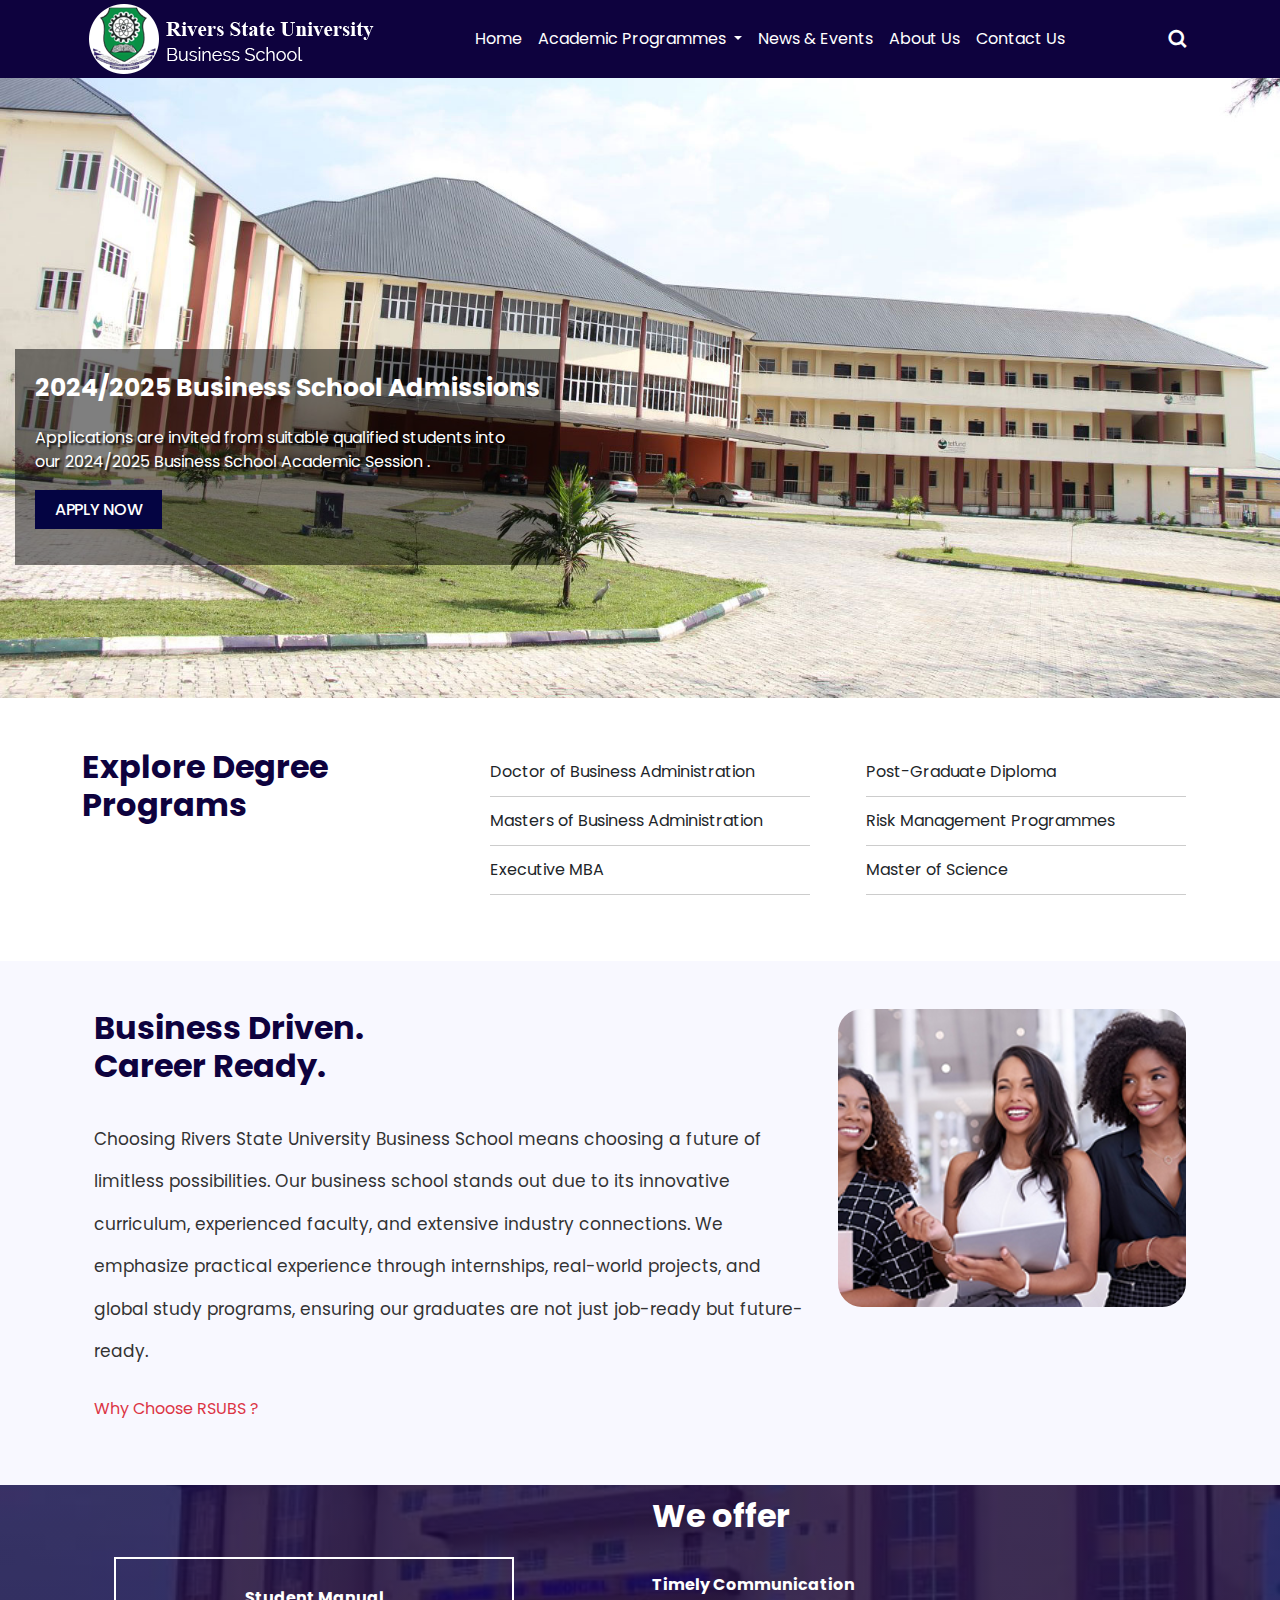
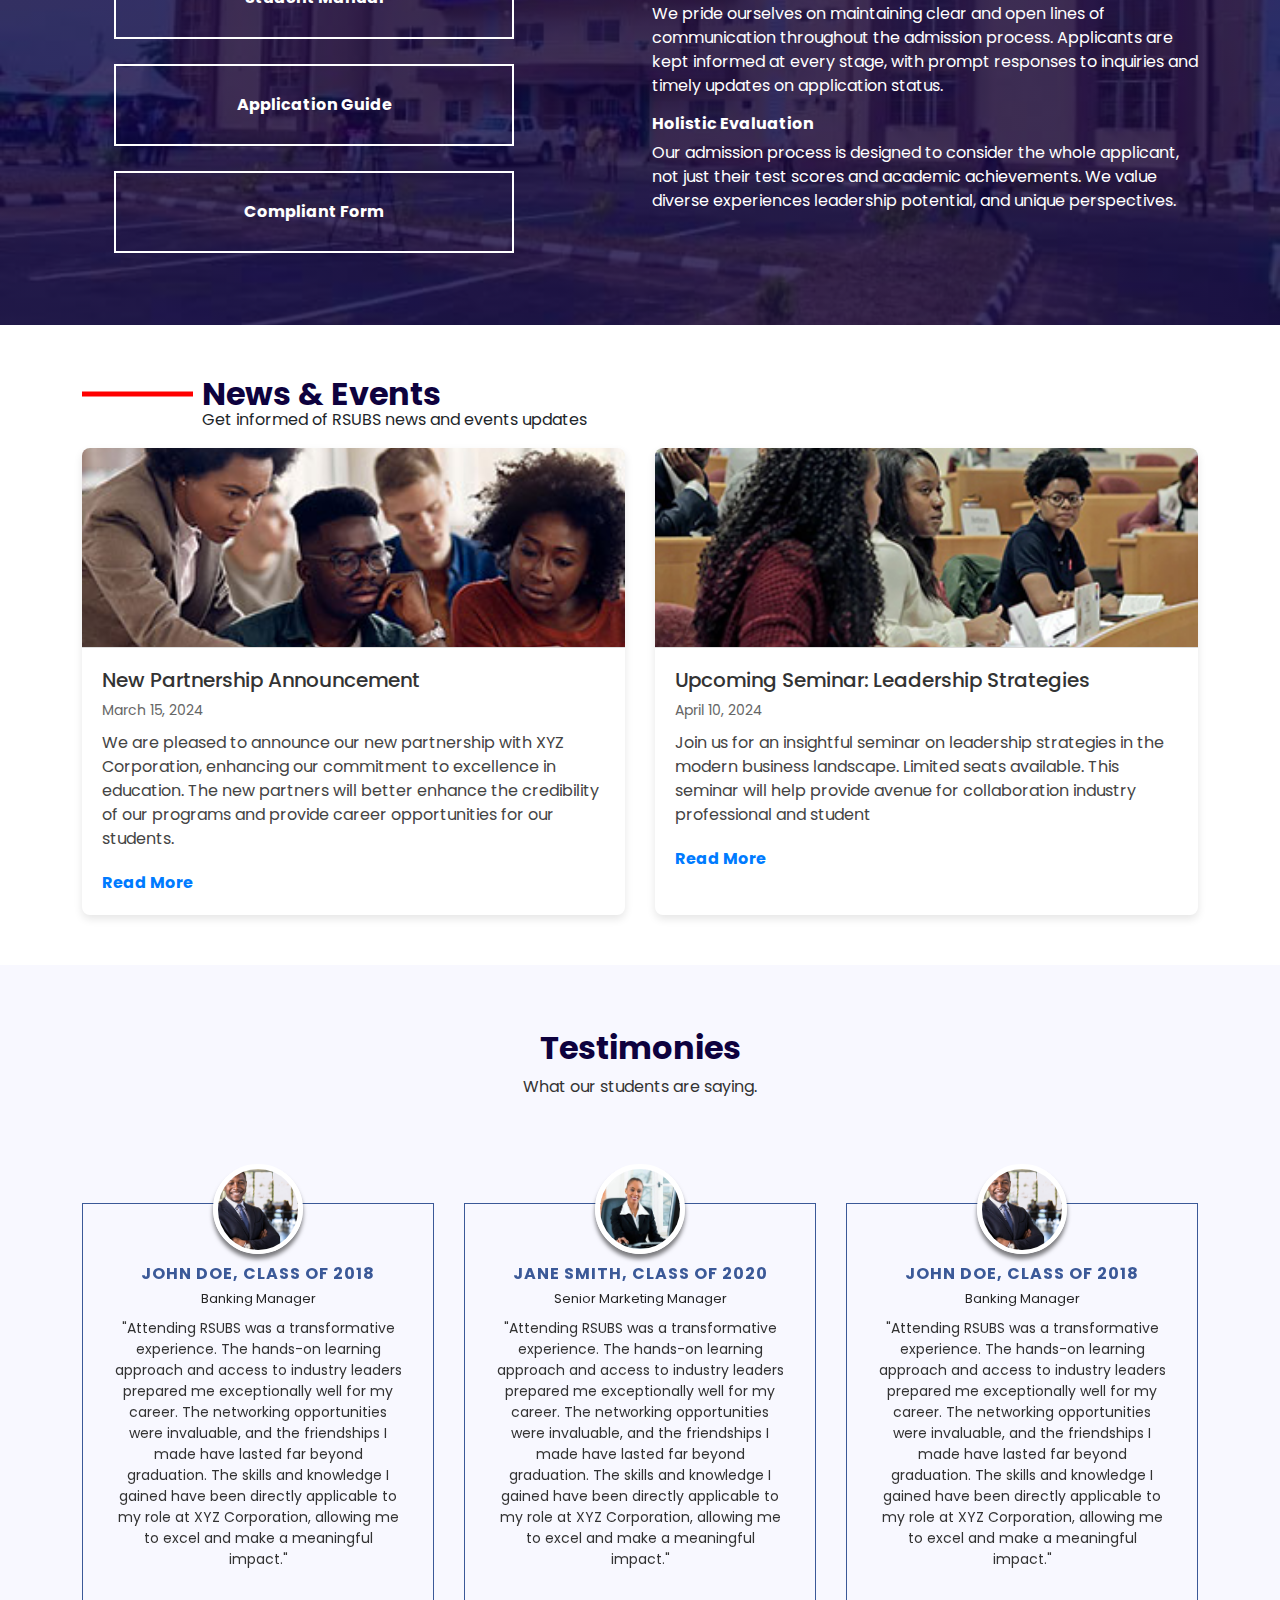
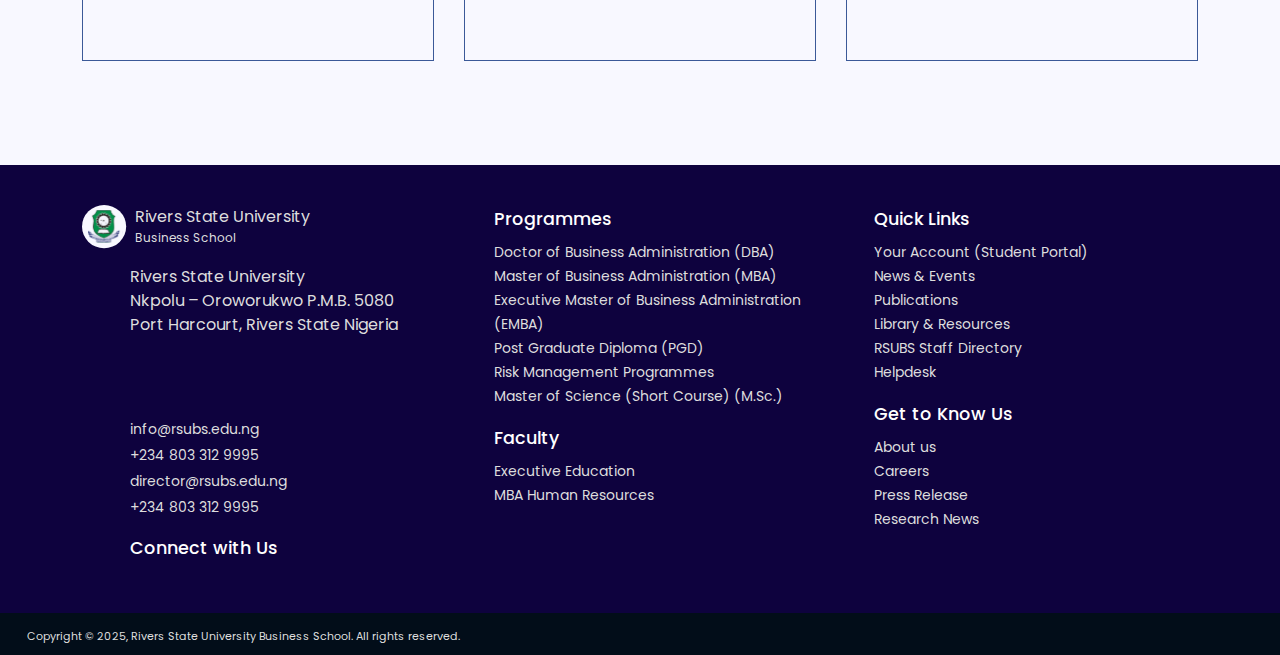
==== index.html @ 78884088 "doc:update_fonts_home" ====
<!DOCTYPE html>
<html lang="en">
  <head>
    <meta charset="UTF-8" />
    <meta name="viewport" content="width=device-width, initial-scale=1.0" />
    <link href="favicon.ico" rel="shortcut icon" type="image/x-icon" />
    <title>Business Schoool - Rivers State University</title>
    <!-- Boxicons CDN Link -->
    <link
      href="https://unpkg.com/boxicons@2.0.7/css/boxicons.min.css"
      rel="stylesheet"
    />
    <!-- font awesome -->
    <link
      rel="stylesheet"
      href="https://cdnjs.cloudflare.com/ajax/libs/font-awesome/6.1.0/css/all.min.css"
      integrity="sha512-10/jx2EXwxxWqCLX/hHth/vu2KY3jCF70dCQB8TSgNjbCVAC/8vai53GfMDrO2Emgwccf2pJqxct9ehpzG+MTw=="
      crossorigin="anonymous"
      referrerpolicy="no-referrer"
    />
    <!-- CSS Style -->
    <link rel="stylesheet" href="css/styles.css" />
    <link rel="stylesheet" href="css/newIndexStyle.css" />
    <!-- Bootstrap -->
    <link rel="stylesheet" href="bootstrap-5.3.3-dist/css/bootstrap.min.css" />
    <link
      rel="stylesheet"
      href="https://cdnjs.cloudflare.com/ajax/libs/OwlCarousel2/2.3.4/assets/owl.carousel.min.css"
    />
    <link
      rel="stylesheet"
      href="https://cdnjs.cloudflare.com/ajax/libs/OwlCarousel2/2.3.4/assets/owl.theme.default.min.css"
    />
    <link rel="stylesheet" href="style.css" />
  </head>

  <body>
    <div class="wrapper">
      <!-- header -->
      <header class="pb-3 py-lg-1 fixed-top">
        <nav class="navbar navbar-expand-lg container bg-transparent">
          <div class="container-fluid">
            <div class="logo">
              <a href="#">
                <img src="images/logo.png" alt="Business School - RSU" />
              </a>
            </div>
            <button
              class="navbar-toggler"
              type="button"
              data-bs-toggle="offcanvas"
              data-bs-target="#offcanvasNavbar"
              aria-controls="offcanvasNavbar"
              aria-expanded="false"
              aria-label="Toggle navigation"
            >
              <span class="navbar-toggler-icon"></span>
            </button>
            <div class="offcanvas offcanvas-start" id="offcanvasNavbar">
              <div class="offcanvas-header">
                <h5
                  class="offcanvas-title text-white"
                  id="offcanvasNavbarLabel"
                >
                  RSUBS
                </h5>
                <button
                  type="button"
                  class="btn-close"
                  data-bs-dismiss="offcanvas"
                  aria-label="Close"
                ></button>
              </div>
              <div class="offcanvas-body">
                <ul class="navbar-nav ms-auto me-auto">
                  <li class="nav-item">
                    <a
                      class="nav-link active"
                      aria-current="page"
                      href="index.html"
                      >Home</a
                    >
                  </li>
                  <li class="nav-item dropdown">
                    <a
                      class="nav-link dropdown-toggle"
                      href="#"
                      role="button"
                      data-bs-toggle="dropdown"
                      aria-expanded="false"
                    >
                      Academic Programmes
                    </a>
                    <ul class="dropdown-menu border-0">
                      <li>
                        <a class="dropdown-item" href="#"
                          >Doctor of Business Administration</a
                        >
                      </li>
                      <li>
                        <a class="dropdown-item" href="#"
                          >Master of Business Administration</a
                        >
                      </li>
                      <li>
                        <a class="dropdown-item text-wrap" href="#"
                          >Executive Master of Business Administration</a
                        >
                      </li>

                      <li>
                        <a class="dropdown-item" href="#"
                          >Post Graduate Diploma</a
                        >
                      </li>
                      <li>
                        <a class="dropdown-item" href="#"
                          >Risk Management Programmes</a
                        >
                      </li>
                      <li class="dropdown">
                        <a
                          class="dropdown-item dropdown-toggle"
                          href="#"
                          role="button"
                          data-bs-display="static"
                          data-bs-toggle="dropdown"
                          aria-expanded="false"
                          >Master of Science (Short Courses)</a
                        >
                        <ul class="dropdown-menu sub-menu border-0">
                          <li>
                            <a class="dropdown-item" href="#"
                              >Laboratory Management</a
                            >
                          </li>
                          <li>
                            <a class="dropdown-item" href="#"
                              >Educational Management</a
                            >
                          </li>
                          <li>
                            <a class="dropdown-item" href="#"
                              >Small Business Management</a
                            >
                          </li>
                        </ul>
                      </li>
                    </ul>
                  </li>
                  <li class="nav-item">
                    <a class="nav-link" href="#">News & Events</a>
                  </li>
                  <li class="nav-item">
                    <a class="nav-link" href="#">About Us</a>
                  </li>
                  <li class="nav-item">
                    <a class="nav-link" href="#">Contact Us</a>
                  </li>
                </ul>
                <div class="search-box">
                  <i class="bx bx-search"></i>
                  <div class="input-box">
                    <input type="text" placeholder="Search..." />
                  </div>
                </div>
              </div>
            </div>
          </div>
        </nav>
      </header>
      <!-- nav end -->

      <!-- banner -->
      <div class="banner">
        <img
          class="d-none d-sm-block"
          src="images/banner2-bg.jpg"
          alt="Business School - Rivers State University"
        />
        <div class="overlay">
          <span class="heading">2024/2025 Business School Admissions</span>
          <p class="info">
            Applications are invited from suitable qualified students into
            <br class="d-none d-md-block" />
            our 2024/2025 Business School Academic Session .
          </p>
          <p>
            <a href="#" class="cta-btn">APPLY NOW</a>
          </p>
        </div>
      </div>
      <!-- banner end -->
      <main>
        <!-- Explore Degree Section-->
        <section class="explore-degree">
          <div class="container">
            <div class="row d-flex">
              <div class="col-12 col-md-4 col-sm-12 text-center text-md-start">
                <h2 class="explore-text mb-4 mb-md-0">
                  Explore Degree Programs
                </h2>
              </div>
              <div class="col-12 col-md-4 col-sm-6">
                <ul>
                  <li>Doctor of Business Administration</li>
                  <li>Masters of Business Administration</li>
                  <li>Executive MBA</li>
                </ul>
              </div>
              <div class="col-12 col-md-4 col-sm-6">
                <ul>
                  <li>Post-Graduate Diploma</li>
                  <li>Risk Management Programmes</li>
                  <li>Master of Science</li>
                </ul>
              </div>
            </div>
          </div>
        </section>
        <!-- Explore Degree Section end -->

        <!-- Business driven start -->
        <section class="business-driven py-5">
          <div class="container">
            <div class="row d-flex">
              <div class="col-12 col-lg-8">
                <h2 class="business-driven--title text-center text-md-start">
                  Business Driven. <br />
                  Career Ready.
                </h2>
                <p
                  class="business-driven--text pt-4 pb-2 text-center text-md-start"
                >
                  Choosing Rivers State University Business School means
                  choosing a future of limitless possibilities. Our business
                  school stands out due to its innovative curriculum,
                  experienced faculty, and extensive industry connections. We
                  emphasize practical experience through internships, real-world
                  projects, and global study programs, ensuring our graduates
                  are not just job-ready but future-ready.
                </p>
                <p class="text-danger text-center text-md-start">
                  <a
                    href=""
                    class="text-danger business-driven--question text-decoration-none"
                    >Why Choose RSUBS ?</a
                  >
                </p>
              </div>
              <div
                class="col-12 col-md-12 col-lg-4 text-center d-lg-block d-block d-sm-none"
              >
                <img src="images/pgd 1.svg" alt="business-driven-women" />
              </div>
            </div>
          </div>
        </section>

        <section class="offer">
          <div class="container py-3 py-md-0">
            <div class="row">
              <div class="col-12 col-md-6 my-md-5 order-2 order-md-1">
                <ul class="my-4">
                  <li><a href="#">Student Manual</a></li>
                  <li><a href="#">Application Guide</a></li>
                  <li><a href="#">Compliant Form</a></li>
                </ul>
              </div>
              <div class="col-12 col-md-6 my-5 order-1 order-md-2">
                <h3 class="text-center text-md-start pt-3 pt-md-1">We offer</h3>

                <div class="mb-5 mb-sm-0">
                  <h6 class="fw-bold">Timely Communication</h6>
                  <p>
                    We pride ourselves on maintaining clear and open lines of
                    communication throughout the admission process. Applicants
                    are kept informed at every stage, with prompt responses to
                    inquiries and timely updates on application status.
                  </p>
                </div>
                <div class="pt-4 pt-md-0">
                  <h6 class="fw-bold">Holistic Evaluation</h6>
                  <p>
                    Our admission process is designed to consider the whole
                    applicant, not just their test scores and academic
                    achievements. We value diverse experiences leadership
                    potential, and unique perspectives.
                  </p>
                </div>
              </div>
            </div>
          </div>
        </section>

        <section class="news-events">
          <div class="container">
            <h2 class="section-title">News & Events</h2>
            <p class="section-subtitle">
              Get informed of RSUBS news and events updates
            </p>
            <div class="news">
              <div class="news-item">
                <img src="images/dca.jpg" alt="News 1" />
                <div class="news-info">
                  <h3 class="news-title">New Partnership Announcement</h3>
                  <p class="news-date">March 15, 2024</p>
                  <p class="news-description">
                    We are pleased to announce our new partnership with XYZ
                    Corporation, enhancing our commitment to excellence in
                    education. The new partners will better enhance the
                    credibility of our programs and provide career opportunities
                    for our students.
                  </p>
                  <a href="#" class="read-more">Read More</a>
                </div>
              </div>
              <div class="news-item">
                <img src="images/mba.jpg" alt="News 2" />
                <div class="news-info">
                  <h3 class="news-title">
                    Upcoming Seminar: Leadership Strategies
                  </h3>
                  <p class="news-date">April 10, 2024</p>
                  <p class="news-description">
                    Join us for an insightful seminar on leadership strategies
                    in the modern business landscape. Limited seats available.
                    This seminar will help provide avenue for collaboration
                    industry professional and student
                  </p>
                  <a href="#" class="read-more">Read More</a>
                </div>
              </div>
              <!-- Add more news items as needed -->
            </div>
          </div>
        </section>

        <!-- testimonies starts -->

        <section id="testimonial_area">
          <h2 class="text-center fw-bold testimonial_area-title">Testimonies</h2>
          <p class="text-center mb-5 pb-3" style="color: #333;">What our students are saying.</p>
          <div class="container">
            <div class="row">
              <div class="col-md-12">
                <div class="testimonial_slider_area text-center owl-carousel">
                  <div class="box-area">
                    <div class="img-area">
                      <img src="images/alumni 1 1.png" alt="student" />
                    </div>
                    <h5>John Doe, Class of 2018</h5>
                    <span>Banking Manager</span>
                    <p class="content">
                        "Attending RSUBS was a transformative experience. The hands-on learning approach and access to industry leaders prepared me exceptionally well for my career. The networking opportunities were invaluable, and the friendships I made have lasted far beyond graduation. The skills and knowledge I gained have been directly applicable to my role at XYZ Corporation, allowing me to excel and make a meaningful impact."     
                    </p>
                    <h6 class="socials">
                      <i class="fa-brands fa-instagram"></i>
                      <i class="fa-brands fa-facebook"></i>
                      <i class="fa-brands fa-linkedin"></i>
                      <i class="fa-brands fa-twitter"></i>
                    </h6>
                  </div>
                  <div class="box-area">
                    <div class="img-area">
                      <img src="images/alumni 2 1.png" alt="student" />
                    </div>
                    <h5>Jane smith, Class of 2020</h5>
                    <span>Senior Marketing Manager</span>
                    <p class="content">
                        "Attending RSUBS was a transformative experience. The hands-on learning approach and access to industry leaders prepared me exceptionally well for my career. The networking opportunities were invaluable, and the friendships I made have lasted far beyond graduation. The skills and knowledge I gained have been directly applicable to my role at XYZ Corporation, allowing me to excel and make a meaningful impact."     
                    </p>
                    <h6 class="socials">
                      <i class="fa-brands fa-instagram"></i>
                      <i class="fa-brands fa-facebook"></i>
                      <i class="fa-brands fa-linkedin"></i>
                      <i class="fa-brands fa-twitter"></i>
                    </h6>
                  </div>
                  <div class="box-area">
                    <div class="img-area">
                      <img src="images/alumni 1 1.png" alt="student" />
                    </div>
                    <h5>John Doe, Class of 2018</h5>
                    <span>Banking Manager</span>
                    <p class="content">
                        "Attending RSUBS was a transformative experience. The hands-on learning approach and access to industry leaders prepared me exceptionally well for my career. The networking opportunities were invaluable, and the friendships I made have lasted far beyond graduation. The skills and knowledge I gained have been directly applicable to my role at XYZ Corporation, allowing me to excel and make a meaningful impact."     
                    </p>
                    <h6 class="socials">
                      <i class="fa-brands fa-instagram"></i>
                      <i class="fa-brands fa-facebook"></i>
                      <i class="fa-brands fa-linkedin"></i>
                      <i class="fa-brands fa-twitter"></i>
                    </h6>
                  </div>
                  <div class="box-area">
                    <div class="img-area">
                      <img src="images/alumni 2 1.png" alt="student" />
                    </div>
                    <h5>Jane smith, Class of 2020</h5>
                    <span>Senior Marketing Manager</span>
                    <p class="content">
                        "Attending RSUBS was a transformative experience. The hands-on learning approach and access to industry leaders prepared me exceptionally well for my career. The networking opportunities were invaluable, and the friendships I made have lasted far beyond graduation. The skills and knowledge I gained have been directly applicable to my role at XYZ Corporation, allowing me to excel and make a meaningful impact."     
                    </p>
                    <h6 class="socials">
                      <i class="fa-brands fa-instagram"></i>
                      <i class="fa-brands fa-facebook"></i>
                      <i class="fa-brands fa-linkedin"></i>
                      <i class="fa-brands fa-twitter"></i>
                    </h6>
                  </div>
                  <div class="box-area">
                    <div class="img-area">
                      <img src="images/alumni 1 1.png" alt="student" />
                    </div>
                    <h5>John Doe, Class of 2018</h5>
                    <span>Banking Manager</span>
                    <p class="content">
                        "Attending RSUBS was a transformative experience. The hands-on learning approach and access to industry leaders prepared me exceptionally well for my career. The networking opportunities were invaluable, and the friendships I made have lasted far beyond graduation. The skills and knowledge I gained have been directly applicable to my role at XYZ Corporation, allowing me to excel and make a meaningful impact."     
                    </p>
                    <h6 class="socials">
                      <i class="fa-brands fa-instagram"></i>
                      <i class="fa-brands fa-facebook"></i>
                      <i class="fa-brands fa-linkedin"></i>
                      <i class="fa-brands fa-twitter"></i>
                    </h6>
                  </div>
                  <div class="box-area">
                    <div class="img-area">
                      <img src="images/alumni 2 1.png" alt="student" />
                    </div>
                    <h5>Jane smith, Class of 2020</h5>
                    <span>Senior Marketing Manager</span>
                    <p class="content">
                        "Attending RSUBS was a transformative experience. The hands-on learning approach and access to industry leaders prepared me exceptionally well for my career. The networking opportunities were invaluable, and the friendships I made have lasted far beyond graduation. The skills and knowledge I gained have been directly applicable to my role at XYZ Corporation, allowing me to excel and make a meaningful impact."     
                    </p>
                    <h6 class="socials">
                      <i class="fa-brands fa-instagram"></i>
                      <i class="fa-brands fa-facebook"></i>
                      <i class="fa-brands fa-linkedin"></i>
                      <i class="fa-brands fa-twitter"></i>
                    </h6>
                  </div>
                </div>
              </div>
            </div>
          </div>
        </section>

        <!-- testimonies ends -->
      </main>

      <!-- footer-->
      <div class="footer">
        <section class="container pt-4">
          <div class="footer-items">
            <div class="row">
              <div class="col-md-4 col-sm-6">
                <div>
                  <div class="d-flex">
                    <img
                      class="flex-column mt-3"
                      src="images/Group 1.svg"
                      alt="RSU Business School"
                      width="45px"
                      height="44px"
                    />
                    <div class="d-flex flex-column ps-2 pt-3">
                      <span>Rivers State University </span>
                      <span class="" style="font-size: 12px"
                        >Business School</span
                      >
                    </div>
                  </div>
                  <p class="ms-md-4 ps-4 pt-3">
                    Rivers State University <br />
                    Nkpolu – Oroworukwo P.M.B. 5080 <br />
                    Port Harcourt, Rivers State Nigeria
                  </p>
                  <p>&nbsp;</p>
                  <ul class="ms-md-3">
                    <li class="info">&nbsp;</li>
                    <li class="info">info@rsubs.edu.ng</li>
                    <li class="info">+234 803 312 9995</li>
                    <li class="info">director@rsubs.edu.ng</li>
                    <li class="info">+234 803 312 9995</li>
                  </ul>
                  <ul class="ms-md-3">
                    <h3>Connect with Us</h3>
                    <li>
                      <a href="#" class="me-2"
                        ><i
                          class="fa-brands fa-facebook"
                          style="color: #0d76d2"
                        ></i
                      ></a>
                      <a href="#" class="me-2"
                        ><i
                          class="fa-brands fa-instagram"
                          style="color: #0d76d2"
                        ></i
                      ></a>
                      <a href="#" class="me-2"
                        ><i
                          class="fa-brands fa-twitter"
                          style="color: #0d76d2"
                        ></i
                      ></a>
                      <a href="#"
                        ><i
                          class="fa-brands fa-linkedin"
                          style="color: #0d76d2"
                        ></i
                      ></a>
                    </li>
                  </ul>
                </div>
              </div>
              <div class="col-md-4 col-sm-6">
                <ul>
                  <h3>Programmes</h3>
                  <li>
                    <a href="#">Doctor of Business Administration (DBA)</a>
                  </li>
                  <li>
                    <a href="#">Master of Business Administration (MBA)</a>
                  </li>
                  <li>
                    <a href="#"
                      >Executive Master of Business Administration (EMBA)</a
                    >
                  </li>
                  <li><a href="#">Post Graduate Diploma (PGD)</a></li>
                  <li><a href="#">Risk Management Programmes</a></li>
                  <li>
                    <a href="#">Master of Science (Short Course) (M.Sc.)</a>
                  </li>
                </ul>

                <ul>
                  <h3>Faculty</h3>
                  <li><a href="#">Executive Education</a></li>
                  <li><a href="#">MBA Human Resources</a></li>
                </ul>
              </div>
              <div class="col-md-4 col-sm-6">
                <ul>
                  <h3>Quick Links</h3>
                  <li><a href="#">Your Account (Student Portal)</a></li>
                  <li><a href="#">News & Events</a></li>
                  <li><a href="#">Publications</a></li>
                  <li><a href="#">Library & Resources</a></li>
                  <li><a href="#">RSUBS Staff Directory</a></li>
                  <li><a href="#">Helpdesk</a></li>
                </ul>
                <ul>
                  <h3>Get to Know Us</h3>
                  <li><a href="#">About us</a></li>
                  <li><a href="#">Careers</a></li>
                  <li><a href="#">Press Release</a></li>
                  <li><a href="#">Research News</a></li>
                </ul>
              </div>
            </div>
          </div>
        </section>
        <section class="copyright-items">
          <div class="copyright row">
            <div class="label col-12 text-center text-sm-start">
              Copyright &copy; 2025, Rivers State University Business School.
              All rights reserved.
            </div>
          </div>
        </section>
      </div>
    </div>

    <script src="bootstrap-5.3.3-dist/js/jquery-3.7.1.min.js"></script>
    <script src="https://cdnjs.cloudflare.com/ajax/libs/OwlCarousel2/2.3.4/owl.carousel.min.js"></script>
    <script src="bootstrap-5.3.3-dist/js/bootstrap.bundle.min.js"></script>
    <script>
      document.querySelectorAll(".dropdown-menu a").forEach(function (e) {
        let nextEl = e.nextElementSibling;
        if (nextEl && nextEl.classList.contains("sub-menu")) {
          e.addEventListener("click", function (e) {
            e.preventDefault();
            e.stopPropagation();
          });
        }
      });

      $(".testimonial_slider_area").owlCarousel({
        autoplay: true,
        slideSpeed: 1000,
        items: 3,
        loop: true,
        nav: true,
        navText: [
          '<i class="fa fa-arrow-left"></i>',
          '<i class="fa fa-arrow-right"></i>',
        ],
        margin: 30,
        dots: false,
        responsive: {
          320: {
            items: 1,
          },
          600: {
            items: 1,
          },
          767: {
            items: 2,
          },
          1000: {
            items: 3,
          },
        },
      });
    </script>
    <script src="js/scripts.js"></script>
  </body>
</html>
---- css/styles.css ----
/* Googlefont Poppins CDN Link */
@import url("https://fonts.googleapis.com/css2?family=Poppins:wght@200;300;400;500;600;700&display=swap");
* {
  margin: 0;
  padding: 0;
  box-sizing: border-box;
  font-family: "Poppins", sans-serif;
}
body {
  min-height: 100vh;
}
nav {
  position: fixed;
  top: 0;
  left: 0;
  width: 100%;
  height: 100%;
  height: 70px;
  background: #3b5998;
  box-shadow: 0 1px 2px rgba(0, 0, 0, 0.2);
  z-index: 99;
}
nav .navbar {
  height: 100%;
  max-width: 1250px;
  width: 100%;
  display: flex;
  align-items: center;
  justify-content: space-between;
  margin: auto;
  /* background: red; */
  padding: 0 50px;
}
.navbar .logo a {
  color: #fff;
  text-decoration: none;
}
nav .navbar .nav-links {
  line-height: 70px;
  height: 100%;
}
nav .navbar .links {
  display: flex;
}
nav .navbar .links li {
  position: relative;
  display: flex;
  align-items: center;
  justify-content: space-between;
  list-style: none;
  padding: 0 14px;
}
nav .navbar .links li a {
  height: 100%;
  text-decoration: none;
  white-space: nowrap;
  color: #fff;
  font-size: 15px;
  font-weight: 500;
}
.links li:hover .htmlcss-arrow,
.links li:hover .js-arrow {
  transform: rotate(180deg);
}

nav .navbar .links li .arrow {
  /* background: red; */
  height: 100%;
  width: 22px;
  line-height: 70px;
  text-align: center;
  display: inline-block;
  color: #fff;
  transition: all 0.3s ease;
}
nav .navbar .links li .sub-menu {
  position: absolute;
  top: 70px;
  left: 0;
  line-height: 40px;
  background: #3b5998;
  box-shadow: 0 1px 2px rgba(0, 0, 0, 0.2);
  border-radius: 0 0 4px 4px;
  display: none;
  z-index: 2;
}
nav .navbar .links li:hover .htmlCss-sub-menu,
nav .navbar .links li:hover .js-sub-menu {
  display: block;
}
.navbar .links li .sub-menu li {
  padding: 0 22px;
  border-bottom: 1px solid rgba(255, 255, 255, 0.1);
}
.navbar .links li .sub-menu a {
  color: #fff;
  font-size: 15px;
  font-weight: 500;
}
.navbar .links li .sub-menu .more-arrow {
  line-height: 40px;
}
.navbar .links li .htmlCss-more-sub-menu {
  /* line-height: 40px; */
}
.navbar .links li .sub-menu .more-sub-menu {
  position: absolute;
  top: 0;
  left: 100%;
  border-radius: 0 4px 4px 4px;
  z-index: 1;
  display: none;
}
.links li .sub-menu .more:hover .more-sub-menu {
  display: block;
}
.navbar .search-box {
  position: relative;
  height: 40px;
  width: 40px;
}
.navbar .search-box i {
  position: absolute;
  height: 100%;
  width: 100%;
  line-height: 40px;
  text-align: center;
  font-size: 22px;
  color: #fff;
  font-weight: 600;
  cursor: pointer;
  transition: all 0.3s ease;
}
.navbar .search-box .input-box {
  position: absolute;
  right: calc(100% - 300px);
  top: 80px;
  height: 60px;
  width: 300px;
  background: #3b5998;
  border-radius: 6px;
  opacity: 0;
  pointer-events: none;
  transition: all 0.4s ease;
}
/* responsive search input-box 14/07/24 */
@media screen and (min-width: 768px){
  .navbar .search-box .input-box {
    right: calc(100% - 40px);
  }
}
.navbar.showInput .search-box .input-box {
  top: 65px;
  opacity: 1;
  pointer-events: auto;
  background: #3b5998;
}
.search-box .input-box::before {
  content: "";
  position: absolute;
  height: 20px;
  width: 20px;
  background: #3b5998;
  right: 10px;
  top: -6px;
  transform: rotate(45deg);
}
.search-box .input-box input {
  position: absolute;
  top: 50%;
  left: 50%;
  border-radius: 4px;
  transform: translate(-50%, -50%);
  height: 35px;
  width: 280px;
  outline: none;
  padding: 0 15px;
  font-size: 16px;
  border: none;
}
.navbar .nav-links .sidebar-logo {
  display: none;
}
.navbar .bx-menu {
  display: none;
}

/* start of banner */
.banner {
  position: relative;
}
.banner img {
  width: 100%;
  display: block;
}
.banner .overlay {
  position: absolute;
  top: 80px; /* Height of the navbar */
  left: 0;
  width: 100%;
  padding: 20px;
  color: #fff;
  background-color: rgba(0, 0, 0, 0.5);
  box-sizing: border-box;
}
@media screen and (max-width: 576px) {
  .overlay {
    background: linear-gradient(rgba(0, 0, 0, 0.5), rgba(0, 0, 0, 0.8)), url(/images/banner2-bg.jpg);
    background-position: center;
    background-repeat: no-repeat;
    background-size: cover;
  }

  .banner .overlay {
    position: relative;
    background-color: rgba(0, 0, 0, 1);
    margin-block-end: 50px;
    text-align: center;
  }

  .banner .overlay .cta-btn {
    border-radius: 10px;
    box-shadow: 0 0 6px white;
  }
  .banner .overlay .cta-btn:hover {
    box-shadow: 0 0 0 1px white;
  }
}

.banner .overlay .heading {
  display: inline-block;
  font-size: 25px;
  font-weight: 700;
  margin-bottom: 20px;
}
.banner .overlay .info {
  _color: #abb8c3;
  text-shadow: 2px 2px 2px black;
}
.banner .overlay .cta-btn {
  display: inline-block;
  color: #fff;
  font-size: 1rem; /* Adjust font size to allow shrinking */
  font-weight: 500;
  line-height: 1.19;
  letter-spacing: -0.3px;
  text-decoration: none;
  background: #040442;
  padding: 10px 20px; /* Add padding to the button */
  transition: background-color 1.5s ease;
}
.banner .overlay .cta-btn:hover {
  background: #059242;
}
@keyframes rise {
  from {
    transform: translateX(-100%);
  }
  to {
    transform: translateX(0%);
  }
}
@keyframes linear_fade {
  from {
    opacity: 0;
  }
  to {
    opacity: 1;
  }
}
.banner .overlay {
  animation-name: rise, linear_fade;
  animation-duration: 1000ms, 400ms;
  animation-timing-function: ease, linear;
  animation-delay: 100ms, 0s;
  animation-iteration-count: 1, 1;
  animation-direction: normal, normal;
  animation-fill-mode: both, both;
  animation-play-state: running;
}

@media (min-width: 920px) {
  .banner .overlay {
    position: absolute;
    top: 50%;
    left: 15px;
    padding: 20px;
    color: #fff;
    background-color: rgba(0, 0, 0, 0.5);
    box-sizing: border-box;
    width: auto;
    max-width: 80%; /* Set maximum width for desktop view */
    padding: 20px;
    background-color: rgba(0, 0, 0, 0.5);
  }

  .banner .overlay .info {
    margin-bottom: 1rem; /* Add margin to create space between paragraphs */
  }
}

/* About in HomePage */
.about-us {
  max-width: 1000px;
  background-color: #f8f8f8;
  padding: 1.5rem 1.2rem;
  margin: 0 auto;
}
.about-us h2 {
  color: #3b5998;
  border-bottom: 1px solid #eaeaea;
  padding-bottom: 1rem;
}
.about-us .about-info {
  padding-top: 1rem;
}
.about-us .about-info p {
  margin-bottom: 1rem;
}

/* programmes */
#programmes {
  text-align: center; /* Center the section content */
  margin: 50px auto; /* Add margin for better spacing */
}

#programmes h2 {
  color: #3b5998;
  font-size: 2rem;
  margin-bottom: 1rem;
}

.programme-container {
  display: flex;
  flex-wrap: wrap; /* Allow items to wrap on smaller screens */
  justify-content: center; /* Center the programmes horizontally */
  width: 1250px; /* Increase container width */
  margin: 0 auto; /* Center the container horizontally */
}

.programme {
  margin: 10px; /* Add margin between programmes */
  position: relative; /* Needed for the overlay effect */
}

.programme a {
  display: block; /* Make the entire programme area clickable */
}

.programme img {
  width: 320px; /* Increase image width */
  height: 220px; /* Increase image height */
  object-fit: cover; /* Ensure images fill the container */
}

.programme-info {
  position: absolute; /* Position info over the image */
  bottom: 0;
  left: 0;
  width: 100%;
  background-color: rgba(0, 0, 0, 0.5); /* Create a dark overlay */
  color: #fff; /* Set initial text color to white */
  padding: 10px;
  text-align: center;
  transition: color 0.3s ease; /* Add hover transition for color */
}

.programme:hover .programme-info h3,
.programme:hover .programme-info p {
  text-decoration: underline dotted #fff; /* Add dotted underline on hover */
}

/* Responsive Styles */
@media only screen and (max-width: 768px) {
  .programme-container {
    width: 100%; /* Set full width on smaller screens */
  }

  .programme {
    flex: 0 0 50%; /* Make programmes 2 columns on mobile */
  }
}

@media only screen and (max-width: 480px) {
  .programme {
    flex: 0 0 100%; /* Make programmes 1 column on very small screens */
  }
}
/* News & Events */
.news-events {
  padding: 50px 0;
  background-color: #fff;
}

.section-title {
  text-align: center;
  margin-bottom: 30px;
  font-size: 32px;
  color: #0E023E;
  position: relative;
  display: inline-block;
  padding-left: 120px;
  font-weight: bold;
}

@media screen and (max-width: 576px) {
  .section-title {
    font-size: 25px;
  }
  .section-subtitle {
    font-size: 14px;
  }
}


.section-title::before {
  content: "";
  position: absolute;
  left: 0;
  top: 50%;
  width: 111px;
  height: 5px;
  background-color: red;
  transform: translateY(-50%);
}

.section-subtitle {
  padding-left: 120px;
  margin-top: -35px;
}


.container {
  max-width: 1000px;
  margin: 0 auto;
}

.news {
  display: grid;
  grid-template-columns: repeat(auto-fit, minmax(300px, 1fr));
  gap: 30px;
}

.news-item {
  background-color: #fff;
  border-radius: 8px;
  overflow: hidden;
  box-shadow: 0 4px 8px rgba(0, 0, 0, 0.1);
}

.news-item img {
  width: 100%;
  height: 200px;
  object-fit: cover;
  border-bottom: 1px solid #ddd;
}

.news-info {
  padding: 20px;
}

.news-title {
  margin-top: 0;
  font-size: 20px;
  color: #333;
}

.news-date {
  margin-bottom: 10px;
  font-size: 14px;
  color: #666;
}

.news-description {
  margin-bottom: 20px;
  font-size: 16px;
  color: #444;
}

.read-more {
  display: inline-block;
  color: #007bff;
  text-decoration: none;
  font-weight: bold;
  transition: color 0.3s;
}

.read-more:hover {
  color: #0056b3;
}

/* footer */
.footer {
  color: #ddd;
  background-color: #0E023E !important
  /* background-color: #3b5998; light - #337ab7 */
}
.footer-items {
  /* display: flex; */
  /* justify-content: space-evenly; */
  width: 100%;
  margin: 0 auto;
}
.footer-items h3 {
  font-size: 1.1rem;
  font-weight: 500;
  color: #fff;
  margin: 20px 0 10px 0;
}
.footer-items ul {
  list-style: none;
  margin-bottom: 20px;
}
.footer-items li.info {
  font-size: 0.875rem;
  margin-bottom: 5px;
}
.footer-items li a {
  text-decoration: none;
  color: #ddd;
  font-size: 0.875rem;
}
.footer-items li a:hover {
  text-decoration: underline;
}
.footer .copyright-items {
  padding-top: 5px;
  /* border-top: 1px solid #7a96d4; */
  background-color: #020d19;
}
.footer .copyright {
  max-width: 1250px;
  font-size: 11px;
  display: flex;
  margin: 0 auto;
}
.footer .copyright .label {
  line-height: 2.3rem;
  flex: 1;
}
/* start of media queries */
@media (max-width: 920px) {
  nav .navbar {
    max-width: 100%;
    padding: 0 25px;
  }

  nav .navbar .logo a {
    font-size: 27px;
  }
  nav .navbar .links li {
    padding: 0 10px;
    white-space: nowrap;
  }
  nav .navbar .links li a {
    font-size: 15px;
  }
}
@media (max-width: 800px) {
  nav {
    /* position: relative; */
  }
  .navbar .bx-menu {
    display: block;
  }
  nav .navbar .nav-links {
    position: fixed;
    top: 0;
    left: -100%;
    display: block;
    max-width: 270px;
    width: 100%;
    background: #3b5998;
    line-height: 40px;
    padding: 20px;
    box-shadow: 0 5px 10px rgba(0, 0, 0, 0.2);
    transition: all 0.5s ease;
    z-index: 1000;
  }
  .navbar .nav-links .sidebar-logo {
    display: flex;
    align-items: center;
    justify-content: space-between;
  }
  .sidebar-logo .logo-name {
    font-size: 25px;
    color: #fff;
  }
  .sidebar-logo i,
  .navbar .bx-menu {
    font-size: 25px;
    color: #fff;
  }
  nav .navbar .links {
    display: block;
    margin-top: 20px;
  }
  nav .navbar .links li .arrow {
    line-height: 40px;
  }
  nav .navbar .links li {
    display: block;
  }
  nav .navbar .links li .sub-menu {
    position: relative;
    top: 0;
    box-shadow: none;
    display: none;
  }
  nav .navbar .links li .sub-menu li {
    border-bottom: none;
  }
  .navbar .links li .sub-menu .more-sub-menu {
    display: none;
    position: relative;
    left: 0;
  }
  .navbar .links li .sub-menu .more-sub-menu li {
    display: flex;
    align-items: center;
    justify-content: space-between;
  }
  .links li:hover .htmlcss-arrow,
  .links li:hover .js-arrow {
    transform: rotate(0deg);
  }
  .navbar .links li .sub-menu .more-sub-menu {
    display: none;
  }
  .navbar .links li .sub-menu .more span {
    /* background: red; */
    display: flex;
    align-items: center;
    /* justify-content: space-between; */
  }

  .links li .sub-menu .more:hover .more-sub-menu {
    display: none;
  }
  nav .navbar .links li:hover .htmlCss-sub-menu,
  nav .navbar .links li:hover .js-sub-menu {
    display: none;
  }
  .navbar .nav-links.show1 .links .htmlCss-sub-menu,
  .navbar .nav-links.show3 .links .js-sub-menu,
  .navbar .nav-links.show2 .links .more .more-sub-menu {
    display: block;
  }
  .navbar .nav-links.show1 .links .htmlcss-arrow,
  .navbar .nav-links.show3 .links .js-arrow {
    transform: rotate(180deg);
  }
  .navbar .nav-links.show2 .links .more-arrow {
    transform: rotate(90deg);
  }
}
@media (max-width: 370px) {
  nav .navbar .nav-links {
    max-width: 100%;
  }
}
---- css/newIndexStyle.css ----
header, .offcanvas {
    background-color: #0E023E !important;
}
@media screen and (max-width: 576px) {
    header img {
        width: 200px;
        /* height: 44px; */
    }
}

.navbar {
    box-shadow: none;
}

.nav-link {
    color: #fff !important;
    font-weight: bold;
}
.navbar-toggler {
    border: 1px solid rgb(255, 255, 255) !important;
    --bs-navbar-toggler-icon-bg: url("data:image/svg+xml,%3csvg xmlns='http://www.w3.org/2000/svg' viewBox='0 0 30 30'%3e%3cpath stroke='rgba(255, 255, 255, 1)' stroke-linecap='round' stroke-miterlimit='10' stroke-width='2' d='M4 7h22M4 15h22M4 23h22'/%3e%3c/svg%3e");
}
.navbar-toggler:focus {
    box-shadow: 0 0 0 3px rgb(255, 255, 255) !important;
}

.navbar-toggler-icon {
    color: rgb(255, 255, 255) !important;
}

.offcanvas {
    width: 420px !important;
}

.btn-close {
    filter: invert(1); 
}

.explore-degree {
    margin-top: 100px;
}
@media screen and (min-width: 576px){
    .explore-degree {
        margin-block: 50px;
    } 
}

.explore-text, .business-driven--title, .testimonial_area-title {
    font-size: 32px;
    font-weight: bold;
    color: #0E023E;
}
@media screen and (max-width: 576px) {
    .explore-text, .business-driven--title, .testimonial_area-title {
        font-size: 25px;
    }
}

.explore-degree .row {
    margin-right: 0;
}

.explore-degree li {
    list-style-type: none;
    line-height: 3;
    border-bottom: 1px solid rgba(0, 0, 0, 0.2);
}

.business-driven {
    background-color: #F8F8FF;

    .row {
        margin-inline: 0 !important;
    }
    img {
        width: 100%;
    }
}
.business-driven--text {
    color: #333;
    font-size: 17px;
    line-height: 2.5;
    text-align: justify !important;
}

.offer {
    /* position: relative; */
    width: 100%;
    height: auto; /* Adjust the height as needed */
    background: linear-gradient(rgba(14, 2, 62, .78), rgba(14, 2, 62, .78)), url('/images/rsu building 1.svg');
    background-size: cover;
    background-position: center;
    color: white;
}

.offer h3 {
    font-size: 32px;
    font-weight: bold;
    margin-top: -40px;
    margin-bottom: 40px;
}

@media screen and (max-width: 576px) {
    .offer h3 {
        font-size: 25px;
    }
}

.offer li {
    /* display: inline-block; */
    list-style-type: none;
    border: 2px solid white;
    line-height: 3;
    padding: 15px;
    width: 100%;
    text-align: center;
    transition: all 1s;
}

.offer li a:hover {
    color: #0E023E;
    font-weight: bold;
    background-color: #F8F8FF;
}

.offer li a{
    text-decoration: none;
    color: white;
    padding: 25px;
    transition: all 1s;
    font-weight: bold;
}
@media screen and (min-width: 769px) {
    .offer li{
        max-width: 400px;
    }
}
@media screen and (max-width: 768px) {
    .offer li{
        width: 100%;
    }
    .offer ul {
        padding: 0;
    }
}
.offer li:nth-child(2) {
    margin-block: 25px;
}

#testimonial_area {
    background-color: #F8F8FF;
    padding: 5% 0;
}
.box-area {
    padding: 30px;
    position: relative;
    display: block;
    background: transparent;
    color: #000;
    border: 1px solid #3b5998;
    /* box-shadow: rgba(0, 0, 0, 0.35) 0 2px 7px; */
    margin: 40px 0;
    /* text-overflow: ellipsis; */
}

.box-area h5 {
    font-size: 16px;
    font-weight: 700;
    color: #3b5998;
    margin-top: 30px;
    margin-bottom: 5px;
    text-transform: uppercase;
    letter-spacing: 1px;
}

 .box-area span {
    color: #262626;
    display: block;
    font-size: 13px;
    margin: 0 0 10px;
    font-weight: 400;
}

.box-area .content{
    color: #333;
    font-size: 14px;
}

.box-area .img-area{
    width: 90px;
    height: 90px;
    position: absolute;
    top: -40px;
    left: 0;
    bottom: 0;
    margin: 0 auto;
    right: 0;
    z-index: 1;
    border: 5px solid #fff;
    border-radius: 50%;
    box-shadow: 0 5px 4px rgba(0, 0, 0, 0.5);
} 
.box-area .img-area img {
    width: 100%;
    height: auto;
    border-radius: 50%;
}

.socials {
    margin-top: 30px;
}

.socials i {
    margin: 0 10px;
    color: #3b5998;
    font-size: 18px;
}

#testimonial_area .owl-nav {
    position: absolute;
    top: 50%;
    width: 100%;
}
#testimonial_area .owl-prev,
#testimonial_area .owl-next {
    width: 40px;
    height: 40px;
    line-height: 40px;
    color: #3b5998;
    border-radius: 50%;
    text-align: center;
    background: transparent;
    position: absolute;
}

#testimonial_area .owl-prev {
    left: -60px;
    top: -30px;
}
#testimonial_area .owl-next {
    right: -60px;
    top: -30px;
}

@media only screen and (max-width: 991px) {
    .owl-nav {
        display: none;
    }
}

@media only screen and (max-width: 767px) {
    .owl-nav {
        display: none;
    }
    .box-area {
        text-align: center;
    }
}
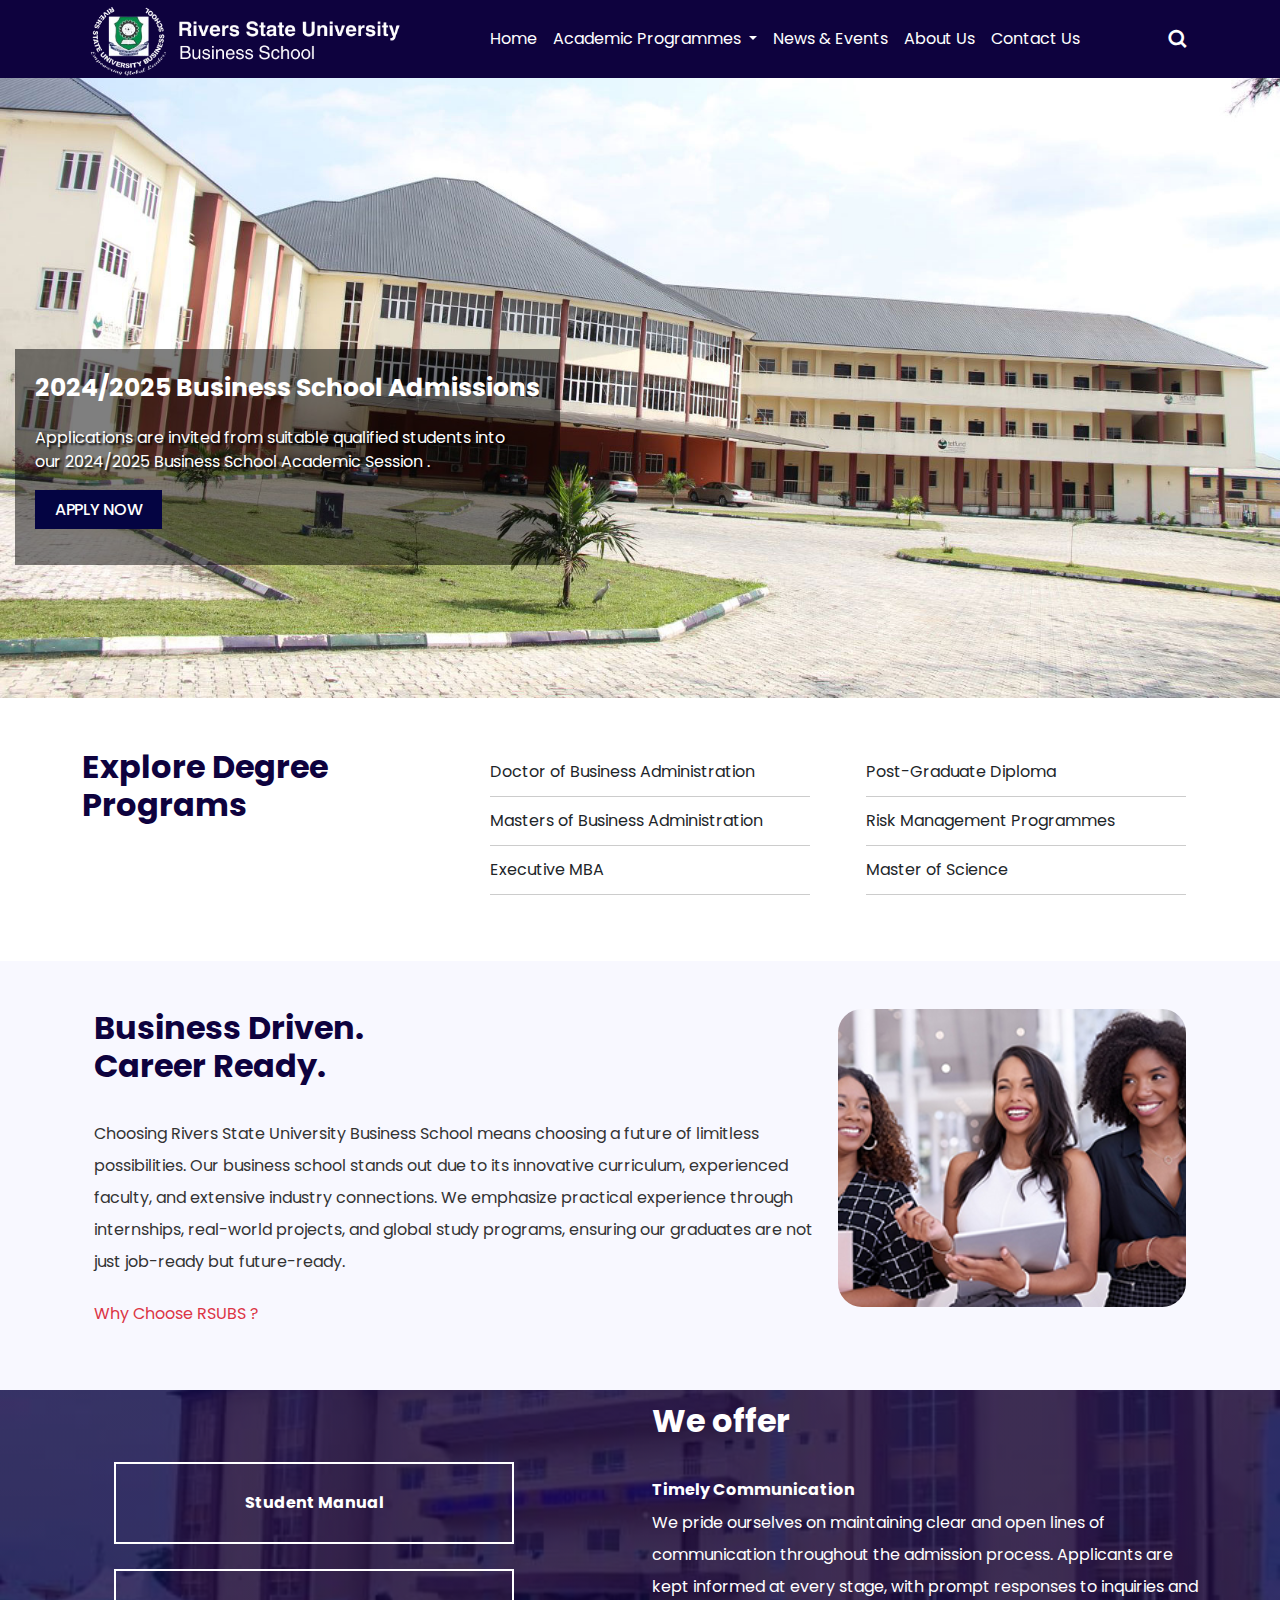
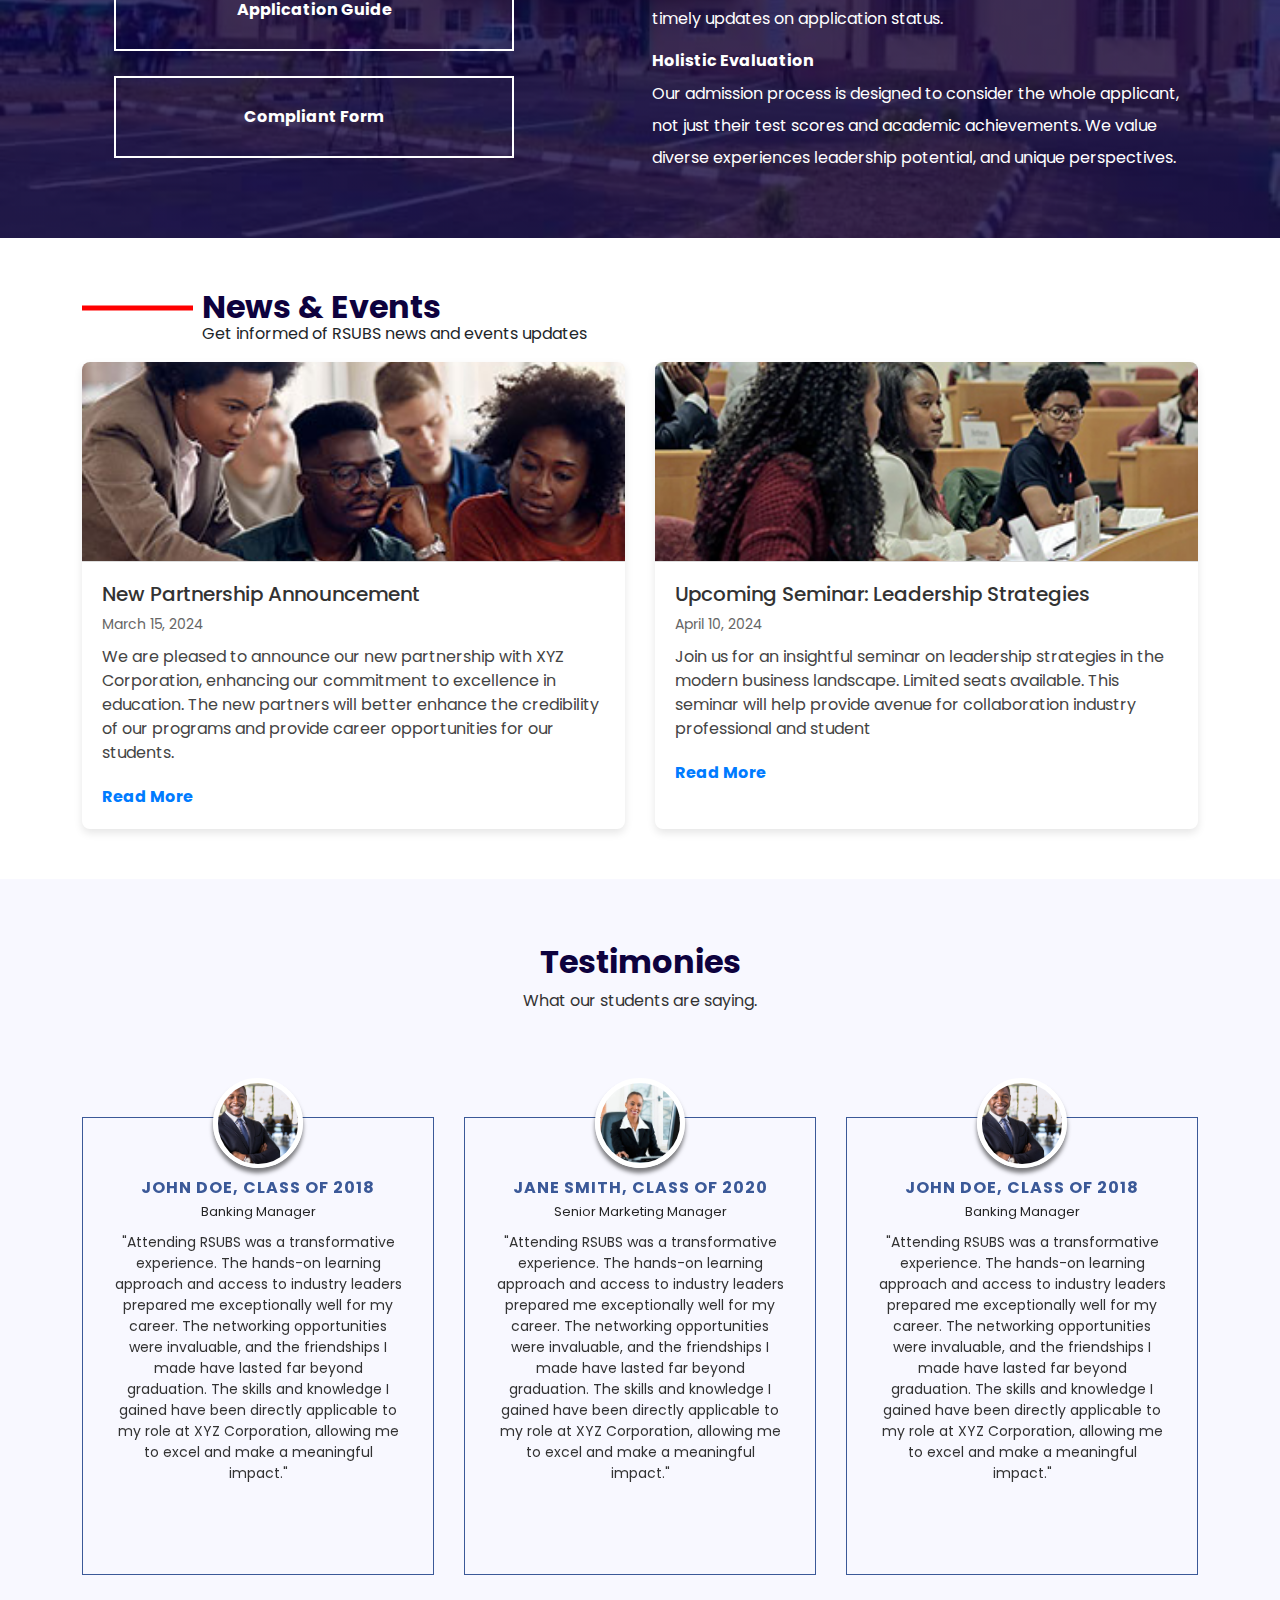
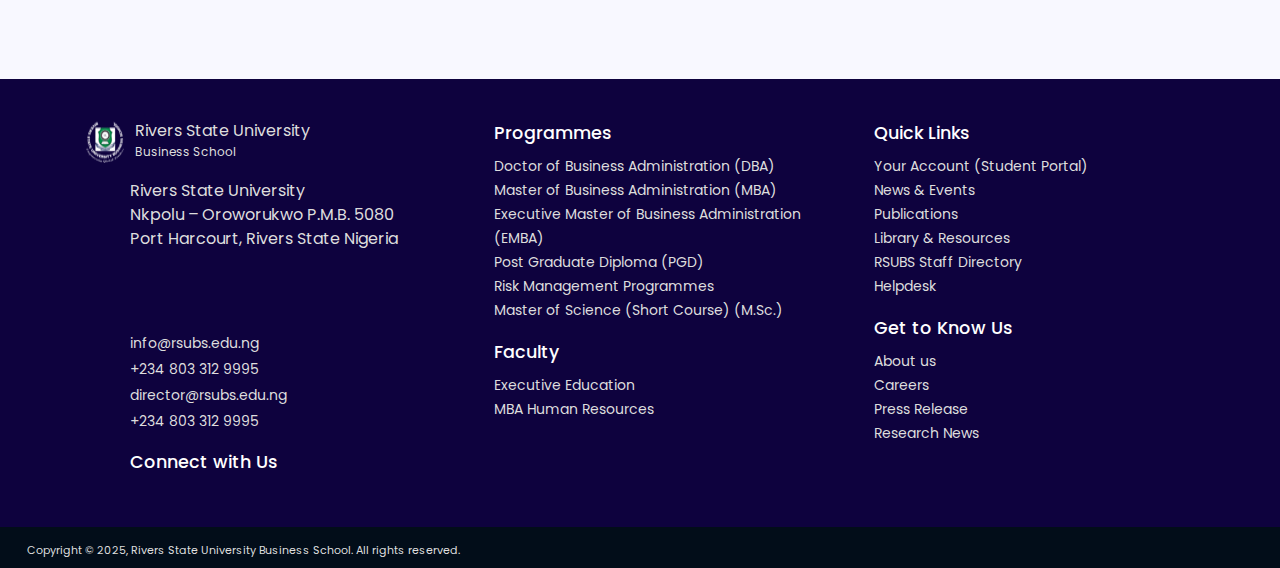
==== commit 2e5ae02a: "feat:update_logo" ====
--- a/index.html
+++ b/index.html
@@ -42,7 +42,7 @@
           <div class="container-fluid">
             <div class="logo">
               <a href="#">
-                <img src="images/logo.png" alt="Business School - RSU" />
+                <img src="images/RSULogo.png" alt="Business School - RSU" width="330px"/>
               </a>
             </div>
             <button
@@ -272,7 +272,7 @@
 
                 <div class="mb-5 mb-sm-0">
                   <h6 class="fw-bold">Timely Communication</h6>
-                  <p>
+                  <p class="offer-subtitle">
                     We pride ourselves on maintaining clear and open lines of
                     communication throughout the admission process. Applicants
                     are kept informed at every stage, with prompt responses to
@@ -281,7 +281,7 @@
                 </div>
                 <div class="pt-4 pt-md-0">
                   <h6 class="fw-bold">Holistic Evaluation</h6>
-                  <p>
+                  <p class="offer-subtitle">
                     Our admission process is designed to consider the whole
                     applicant, not just their test scores and academic
                     achievements. We value diverse experiences leadership
@@ -355,10 +355,10 @@
                         "Attending RSUBS was a transformative experience. The hands-on learning approach and access to industry leaders prepared me exceptionally well for my career. The networking opportunities were invaluable, and the friendships I made have lasted far beyond graduation. The skills and knowledge I gained have been directly applicable to my role at XYZ Corporation, allowing me to excel and make a meaningful impact."     
                     </p>
                     <h6 class="socials">
-                      <i class="fa-brands fa-instagram"></i>
-                      <i class="fa-brands fa-facebook"></i>
-                      <i class="fa-brands fa-linkedin"></i>
-                      <i class="fa-brands fa-twitter"></i>
+                      <a href=""><i class="fa-brands fa-instagram"></i></a>
+                      <a href=""><i class="fa-brands fa-facebook"></i></a>
+                      <a href=""><i class="fa-brands fa-linkedin"></i></a>
+                      <a href=""><i class="fa-brands fa-twitter"></i></a>
                     </h6>
                   </div>
                   <div class="box-area">
@@ -371,10 +371,10 @@
                         "Attending RSUBS was a transformative experience. The hands-on learning approach and access to industry leaders prepared me exceptionally well for my career. The networking opportunities were invaluable, and the friendships I made have lasted far beyond graduation. The skills and knowledge I gained have been directly applicable to my role at XYZ Corporation, allowing me to excel and make a meaningful impact."     
                     </p>
                     <h6 class="socials">
-                      <i class="fa-brands fa-instagram"></i>
-                      <i class="fa-brands fa-facebook"></i>
-                      <i class="fa-brands fa-linkedin"></i>
-                      <i class="fa-brands fa-twitter"></i>
+                        <a href=""><i class="fa-brands fa-instagram"></i></a>
+                        <a href=""><i class="fa-brands fa-facebook"></i></a>
+                        <a href=""><i class="fa-brands fa-linkedin"></i></a>
+                        <a href=""><i class="fa-brands fa-twitter"></i></a>
                     </h6>
                   </div>
                   <div class="box-area">
@@ -387,10 +387,10 @@
                         "Attending RSUBS was a transformative experience. The hands-on learning approach and access to industry leaders prepared me exceptionally well for my career. The networking opportunities were invaluable, and the friendships I made have lasted far beyond graduation. The skills and knowledge I gained have been directly applicable to my role at XYZ Corporation, allowing me to excel and make a meaningful impact."     
                     </p>
                     <h6 class="socials">
-                      <i class="fa-brands fa-instagram"></i>
-                      <i class="fa-brands fa-facebook"></i>
-                      <i class="fa-brands fa-linkedin"></i>
-                      <i class="fa-brands fa-twitter"></i>
+                        <a href=""><i class="fa-brands fa-instagram"></i></a>
+                        <a href=""><i class="fa-brands fa-facebook"></i></a>
+                        <a href=""><i class="fa-brands fa-linkedin"></i></a>
+                        <a href=""><i class="fa-brands fa-twitter"></i></a>
                     </h6>
                   </div>
                   <div class="box-area">
@@ -403,10 +403,10 @@
                         "Attending RSUBS was a transformative experience. The hands-on learning approach and access to industry leaders prepared me exceptionally well for my career. The networking opportunities were invaluable, and the friendships I made have lasted far beyond graduation. The skills and knowledge I gained have been directly applicable to my role at XYZ Corporation, allowing me to excel and make a meaningful impact."     
                     </p>
                     <h6 class="socials">
-                      <i class="fa-brands fa-instagram"></i>
-                      <i class="fa-brands fa-facebook"></i>
-                      <i class="fa-brands fa-linkedin"></i>
-                      <i class="fa-brands fa-twitter"></i>
+                        <a href=""><i class="fa-brands fa-instagram"></i></a>
+                        <a href=""><i class="fa-brands fa-facebook"></i></a>
+                        <a href=""><i class="fa-brands fa-linkedin"></i></a>
+                        <a href=""><i class="fa-brands fa-twitter"></i></a>
                     </h6>
                   </div>
                   <div class="box-area">
@@ -419,10 +419,10 @@
                         "Attending RSUBS was a transformative experience. The hands-on learning approach and access to industry leaders prepared me exceptionally well for my career. The networking opportunities were invaluable, and the friendships I made have lasted far beyond graduation. The skills and knowledge I gained have been directly applicable to my role at XYZ Corporation, allowing me to excel and make a meaningful impact."     
                     </p>
                     <h6 class="socials">
-                      <i class="fa-brands fa-instagram"></i>
-                      <i class="fa-brands fa-facebook"></i>
-                      <i class="fa-brands fa-linkedin"></i>
-                      <i class="fa-brands fa-twitter"></i>
+                        <a href=""><i class="fa-brands fa-instagram"></i></a>
+                        <a href=""><i class="fa-brands fa-facebook"></i></a>
+                        <a href=""><i class="fa-brands fa-linkedin"></i></a>
+                        <a href=""><i class="fa-brands fa-twitter"></i></a>
                     </h6>
                   </div>
                   <div class="box-area">
@@ -435,10 +435,10 @@
                         "Attending RSUBS was a transformative experience. The hands-on learning approach and access to industry leaders prepared me exceptionally well for my career. The networking opportunities were invaluable, and the friendships I made have lasted far beyond graduation. The skills and knowledge I gained have been directly applicable to my role at XYZ Corporation, allowing me to excel and make a meaningful impact."     
                     </p>
                     <h6 class="socials">
-                      <i class="fa-brands fa-instagram"></i>
-                      <i class="fa-brands fa-facebook"></i>
-                      <i class="fa-brands fa-linkedin"></i>
-                      <i class="fa-brands fa-twitter"></i>
+                        <a href=""><i class="fa-brands fa-instagram"></i></a>
+                        <a href=""><i class="fa-brands fa-facebook"></i></a>
+                        <a href=""><i class="fa-brands fa-linkedin"></i></a>
+                        <a href=""><i class="fa-brands fa-twitter"></i></a>
                     </h6>
                   </div>
                 </div>
@@ -446,7 +446,6 @@
             </div>
           </div>
         </section>
-
         <!-- testimonies ends -->
       </main>
 
@@ -460,7 +459,7 @@
                   <div class="d-flex">
                     <img
                       class="flex-column mt-3"
-                      src="images/Group 1.svg"
+                      src="images/RSULogo - small.png"
                       alt="RSU Business School"
                       width="45px"
                       height="44px"
--- a/css/styles.css
+++ b/css/styles.css
@@ -476,6 +476,17 @@
   font-size: 16px;
   color: #444;
 }
+@media screen and (max-width: 576px) {
+  .news-description {
+    font-size: 14px;
+  }
+  .news-date {
+    font-size: 12px;
+  }
+  .read-more {
+    font-size: 14px;
+  }
+}
 
 .read-more {
   display: inline-block;
--- a/css/newIndexStyle.css
+++ b/css/newIndexStyle.css
@@ -79,9 +79,14 @@
 }
 .business-driven--text {
     color: #333;
-    font-size: 17px;
-    line-height: 2.5;
+    font-size: 16px;
+    line-height: 2;
     text-align: justify !important;
+}
+@media screen and (max-width: 576px) {
+    .business-driven--text {
+        font-size: 14px;
+    }
 }
 
 .offer {
@@ -100,10 +105,17 @@
     margin-top: -40px;
     margin-bottom: 40px;
 }
+.offer-subtitle {
+    font-size: 16px;
+    line-height: 2;
+}
 
 @media screen and (max-width: 576px) {
     .offer h3 {
         font-size: 25px;
+    }
+    .offer-subtitle {
+        font-size: 14px;
     }
 }
 
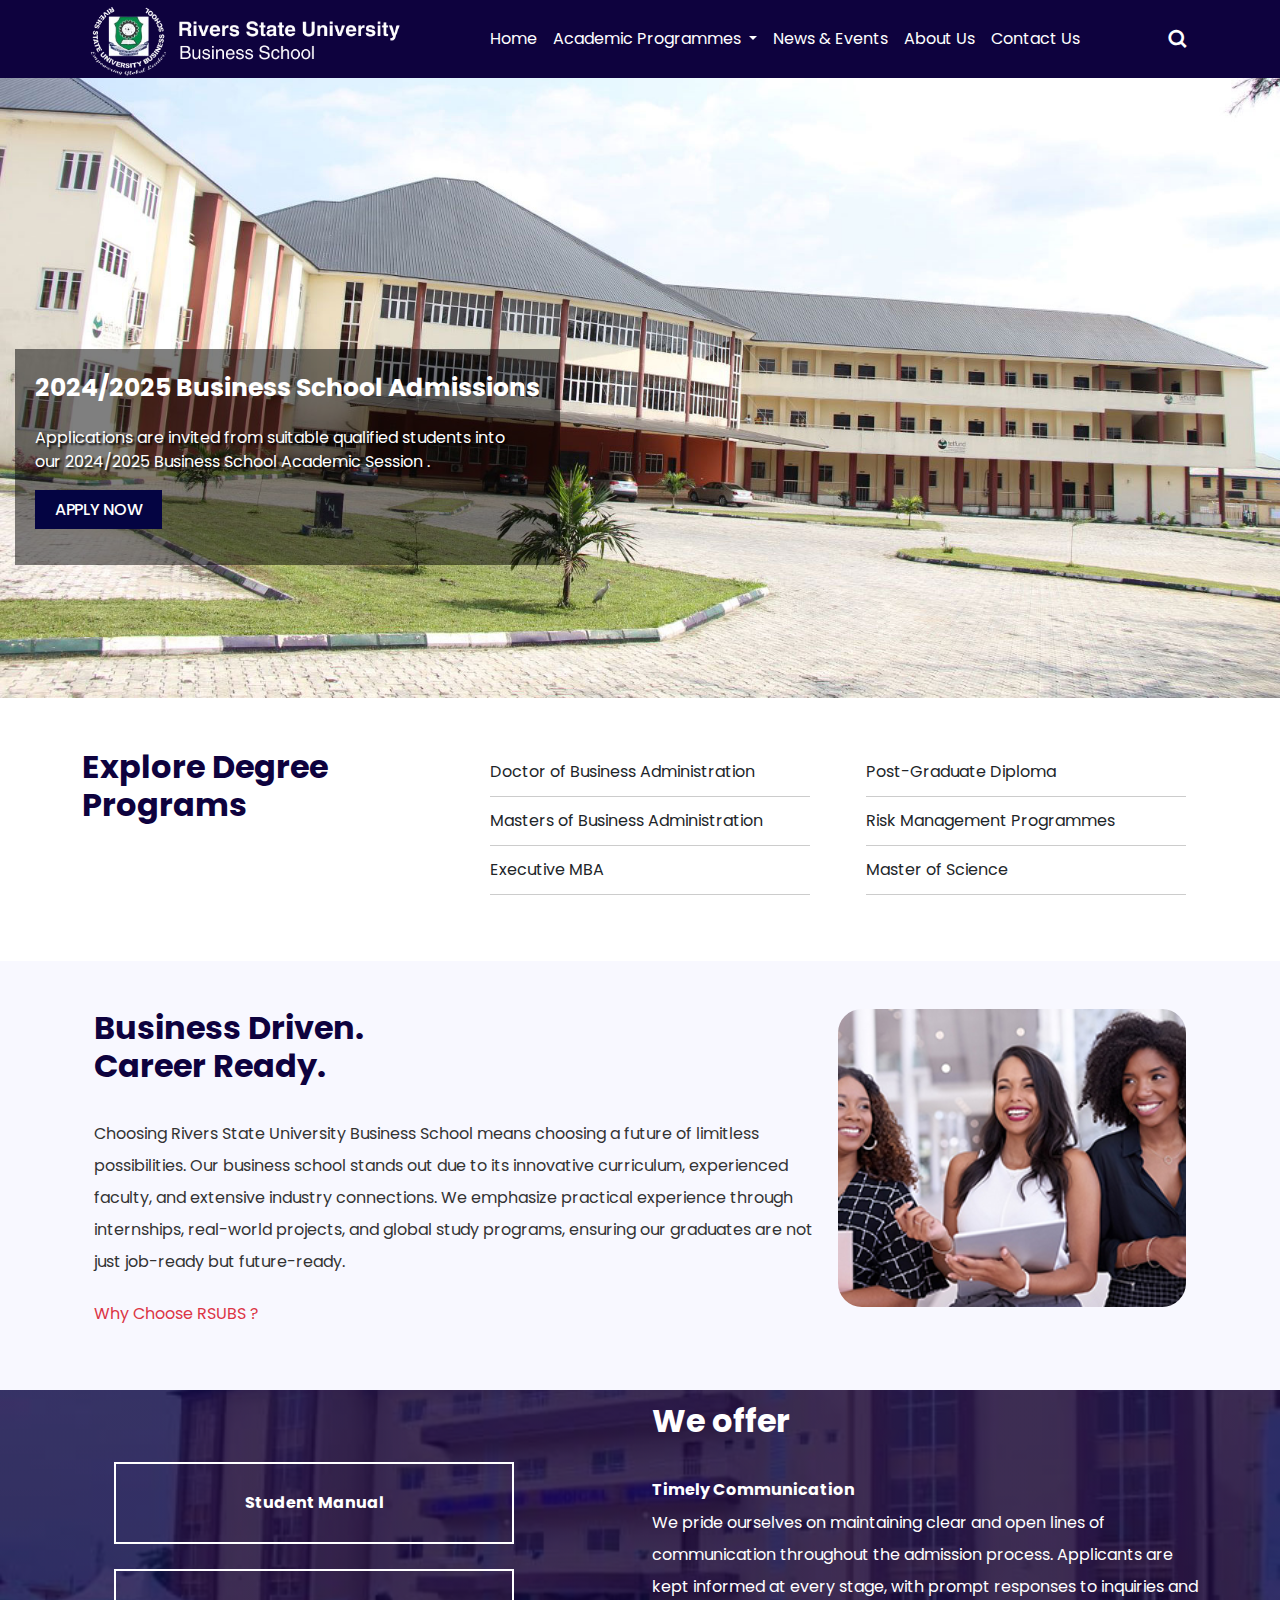
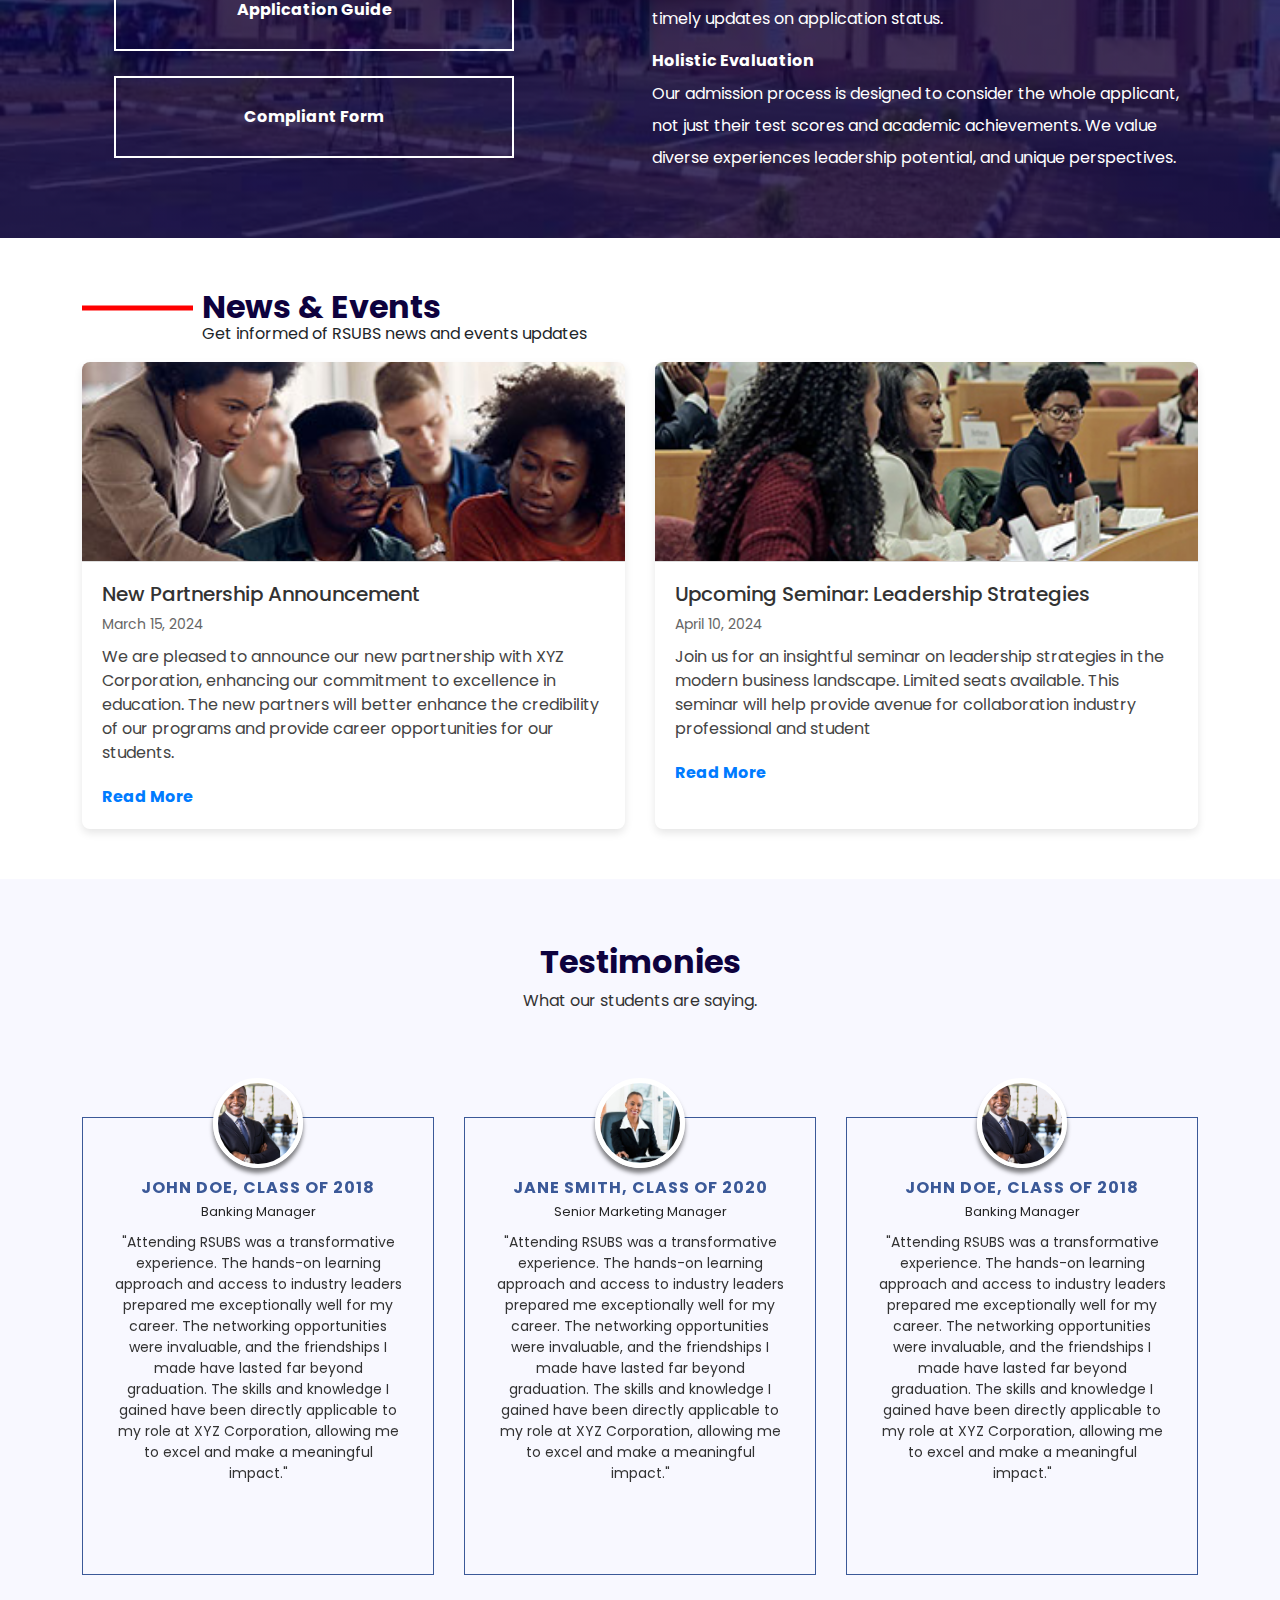
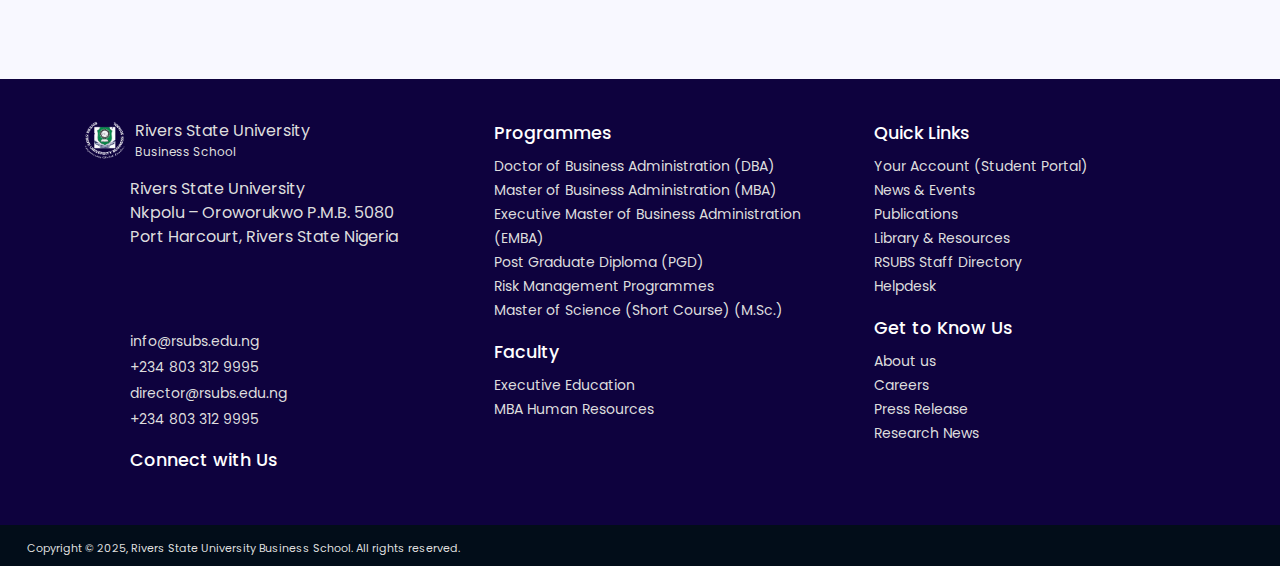
==== commit db509481: "doc:update_header-footer" ====
--- a/index.html
+++ b/index.html
@@ -461,8 +461,7 @@
                       class="flex-column mt-3"
                       src="images/RSULogo - small.png"
                       alt="RSU Business School"
-                      width="45px"
-                      height="44px"
+                      width="45px" height="40px"
                     />
                     <div class="d-flex flex-column ps-2 pt-3">
                       <span>Rivers State University </span>
--- a/css/newIndexStyle.css
+++ b/css/newIndexStyle.css
@@ -4,7 +4,7 @@
 }
 @media screen and (max-width: 576px) {
     header img {
-        width: 200px;
+        width: 230px;
         /* height: 44px; */
     }
 }
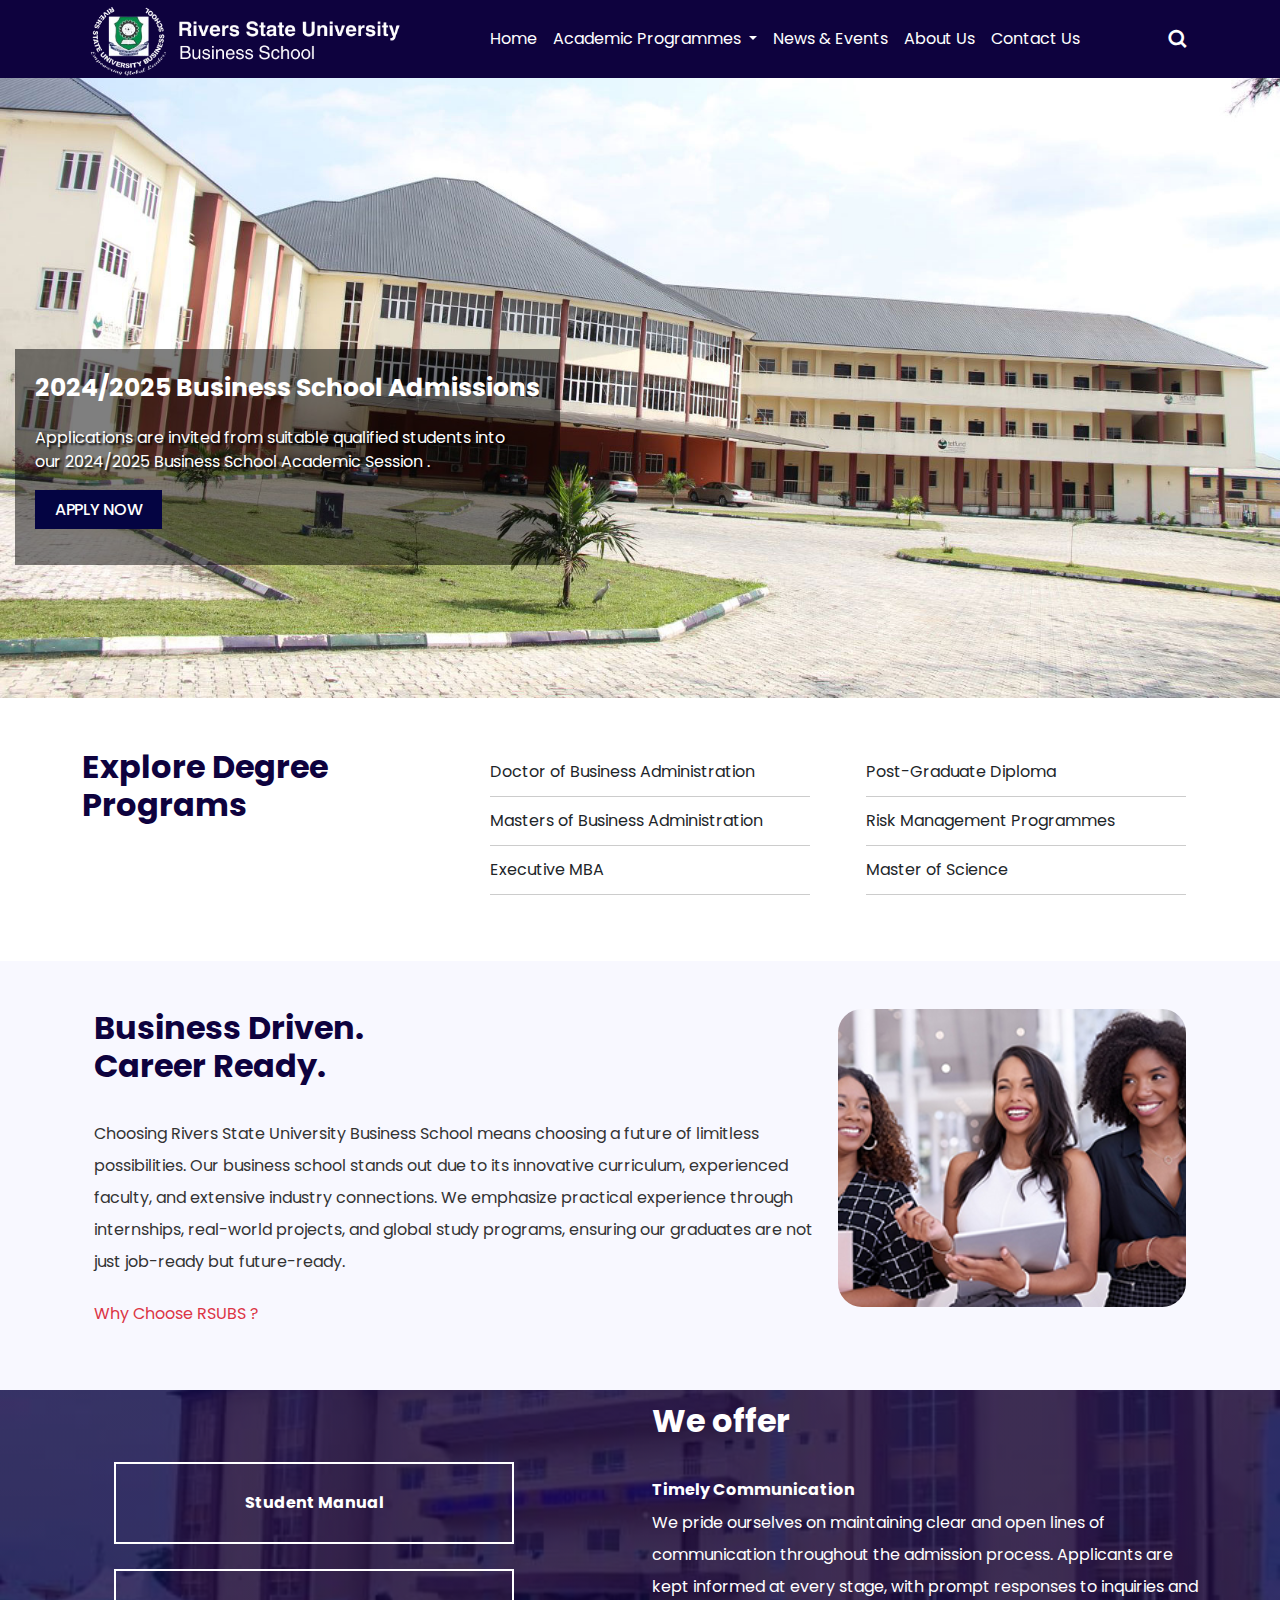
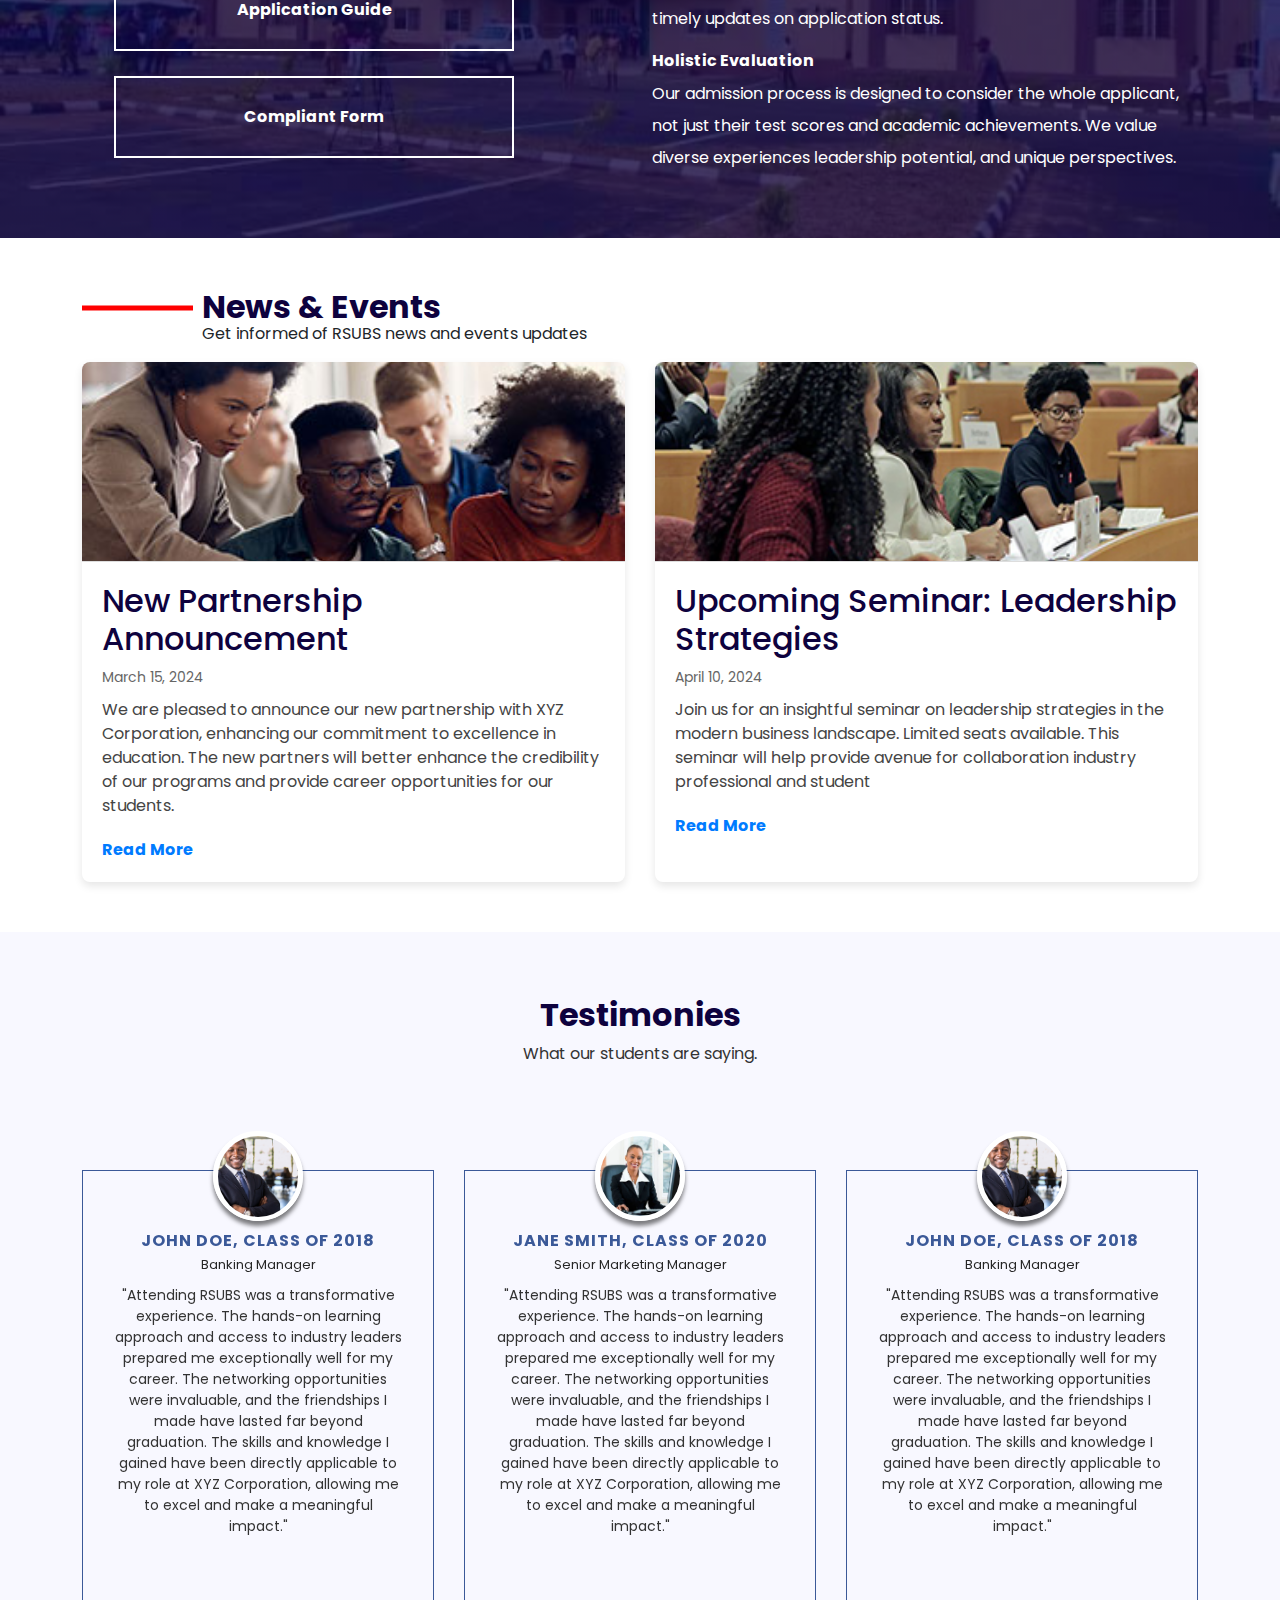
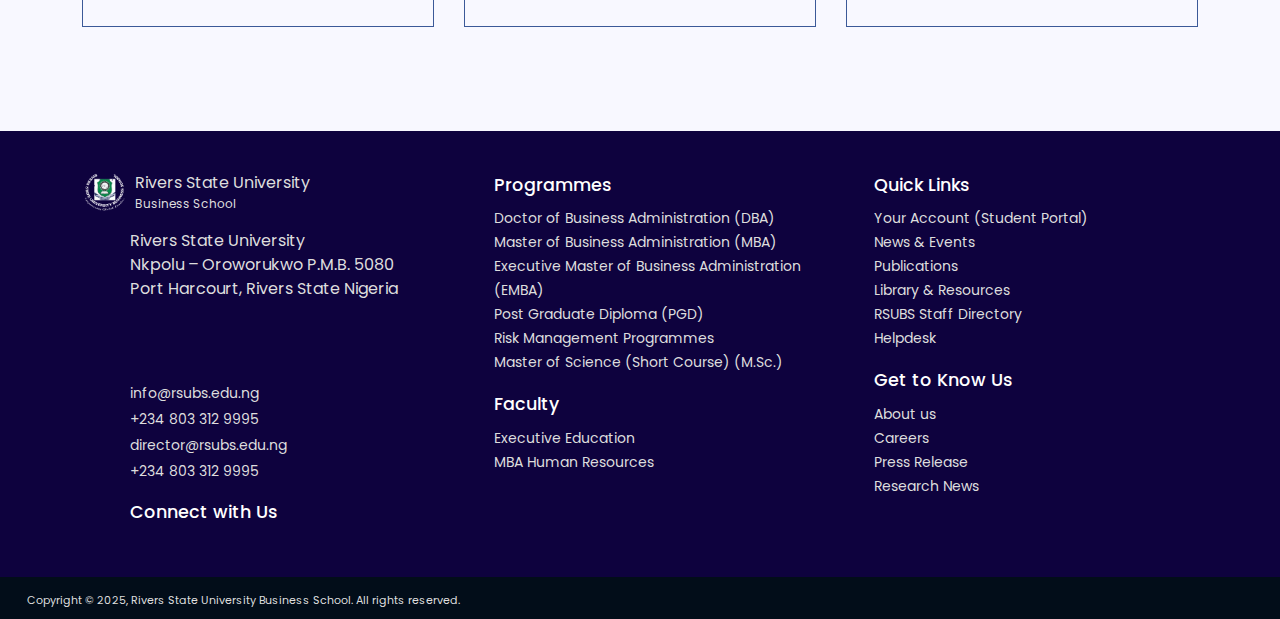
==== commit 38cebe42: "feat:add_news_about" ====
--- a/index.html
+++ b/index.html
@@ -4,19 +4,18 @@
     <meta charset="UTF-8" />
     <meta name="viewport" content="width=device-width, initial-scale=1.0" />
     <link href="favicon.ico" rel="shortcut icon" type="image/x-icon" />
-    <title>Business Schoool - Rivers State University</title>
     <!-- Boxicons CDN Link -->
     <link
-      href="https://unpkg.com/boxicons@2.0.7/css/boxicons.min.css"
-      rel="stylesheet"
+    href="https://unpkg.com/boxicons@2.0.7/css/boxicons.min.css"
+    rel="stylesheet"
     />
     <!-- font awesome -->
     <link
-      rel="stylesheet"
-      href="https://cdnjs.cloudflare.com/ajax/libs/font-awesome/6.1.0/css/all.min.css"
-      integrity="sha512-10/jx2EXwxxWqCLX/hHth/vu2KY3jCF70dCQB8TSgNjbCVAC/8vai53GfMDrO2Emgwccf2pJqxct9ehpzG+MTw=="
-      crossorigin="anonymous"
-      referrerpolicy="no-referrer"
+    rel="stylesheet"
+    href="https://cdnjs.cloudflare.com/ajax/libs/font-awesome/6.1.0/css/all.min.css"
+    integrity="sha512-10/jx2EXwxxWqCLX/hHth/vu2KY3jCF70dCQB8TSgNjbCVAC/8vai53GfMDrO2Emgwccf2pJqxct9ehpzG+MTw=="
+    crossorigin="anonymous"
+    referrerpolicy="no-referrer"
     />
     <!-- CSS Style -->
     <link rel="stylesheet" href="css/styles.css" />
@@ -24,20 +23,22 @@
     <!-- Bootstrap -->
     <link rel="stylesheet" href="bootstrap-5.3.3-dist/css/bootstrap.min.css" />
     <link
-      rel="stylesheet"
-      href="https://cdnjs.cloudflare.com/ajax/libs/OwlCarousel2/2.3.4/assets/owl.carousel.min.css"
+    rel="stylesheet"
+    href="https://cdnjs.cloudflare.com/ajax/libs/OwlCarousel2/2.3.4/assets/owl.carousel.min.css"
     />
     <link
-      rel="stylesheet"
-      href="https://cdnjs.cloudflare.com/ajax/libs/OwlCarousel2/2.3.4/assets/owl.theme.default.min.css"
+    rel="stylesheet"
+    href="https://cdnjs.cloudflare.com/ajax/libs/OwlCarousel2/2.3.4/assets/owl.theme.default.min.css"
     />
     <link rel="stylesheet" href="style.css" />
+    <title>Business Schoool - Rivers State University</title>
   </head>
 
   <body>
     <div class="wrapper">
       <!-- header -->
-      <header class="pb-3 py-lg-1 fixed-top">
+       <!-- <div class="header"></div> -->
+       <header class="pb-3 py-lg-1 fixed-top">
         <nav class="navbar navbar-expand-lg container bg-transparent">
           <div class="container-fluid">
             <div class="logo">
@@ -149,13 +150,13 @@
                     </ul>
                   </li>
                   <li class="nav-item">
-                    <a class="nav-link" href="#">News & Events</a>
+                    <a class="nav-link" href="news.html">News & Events</a>
                   </li>
                   <li class="nav-item">
-                    <a class="nav-link" href="#">About Us</a>
+                    <a class="nav-link" href="about.html">About Us</a>
                   </li>
                   <li class="nav-item">
-                    <a class="nav-link" href="#">Contact Us</a>
+                    <a class="nav-link" href="contact.html">Contact Us</a>
                   </li>
                 </ul>
                 <div class="search-box">
@@ -169,7 +170,7 @@
           </div>
         </nav>
       </header>
-      <!-- nav end -->
+      <!-- header end -->
 
       <!-- banner -->
       <div class="banner">
@@ -450,127 +451,8 @@
       </main>
 
       <!-- footer-->
-      <div class="footer">
-        <section class="container pt-4">
-          <div class="footer-items">
-            <div class="row">
-              <div class="col-md-4 col-sm-6">
-                <div>
-                  <div class="d-flex">
-                    <img
-                      class="flex-column mt-3"
-                      src="images/RSULogo - small.png"
-                      alt="RSU Business School"
-                      width="45px" height="40px"
-                    />
-                    <div class="d-flex flex-column ps-2 pt-3">
-                      <span>Rivers State University </span>
-                      <span class="" style="font-size: 12px"
-                        >Business School</span
-                      >
-                    </div>
-                  </div>
-                  <p class="ms-md-4 ps-4 pt-3">
-                    Rivers State University <br />
-                    Nkpolu – Oroworukwo P.M.B. 5080 <br />
-                    Port Harcourt, Rivers State Nigeria
-                  </p>
-                  <p>&nbsp;</p>
-                  <ul class="ms-md-3">
-                    <li class="info">&nbsp;</li>
-                    <li class="info">info@rsubs.edu.ng</li>
-                    <li class="info">+234 803 312 9995</li>
-                    <li class="info">director@rsubs.edu.ng</li>
-                    <li class="info">+234 803 312 9995</li>
-                  </ul>
-                  <ul class="ms-md-3">
-                    <h3>Connect with Us</h3>
-                    <li>
-                      <a href="#" class="me-2"
-                        ><i
-                          class="fa-brands fa-facebook"
-                          style="color: #0d76d2"
-                        ></i
-                      ></a>
-                      <a href="#" class="me-2"
-                        ><i
-                          class="fa-brands fa-instagram"
-                          style="color: #0d76d2"
-                        ></i
-                      ></a>
-                      <a href="#" class="me-2"
-                        ><i
-                          class="fa-brands fa-twitter"
-                          style="color: #0d76d2"
-                        ></i
-                      ></a>
-                      <a href="#"
-                        ><i
-                          class="fa-brands fa-linkedin"
-                          style="color: #0d76d2"
-                        ></i
-                      ></a>
-                    </li>
-                  </ul>
-                </div>
-              </div>
-              <div class="col-md-4 col-sm-6">
-                <ul>
-                  <h3>Programmes</h3>
-                  <li>
-                    <a href="#">Doctor of Business Administration (DBA)</a>
-                  </li>
-                  <li>
-                    <a href="#">Master of Business Administration (MBA)</a>
-                  </li>
-                  <li>
-                    <a href="#"
-                      >Executive Master of Business Administration (EMBA)</a
-                    >
-                  </li>
-                  <li><a href="#">Post Graduate Diploma (PGD)</a></li>
-                  <li><a href="#">Risk Management Programmes</a></li>
-                  <li>
-                    <a href="#">Master of Science (Short Course) (M.Sc.)</a>
-                  </li>
-                </ul>
-
-                <ul>
-                  <h3>Faculty</h3>
-                  <li><a href="#">Executive Education</a></li>
-                  <li><a href="#">MBA Human Resources</a></li>
-                </ul>
-              </div>
-              <div class="col-md-4 col-sm-6">
-                <ul>
-                  <h3>Quick Links</h3>
-                  <li><a href="#">Your Account (Student Portal)</a></li>
-                  <li><a href="#">News & Events</a></li>
-                  <li><a href="#">Publications</a></li>
-                  <li><a href="#">Library & Resources</a></li>
-                  <li><a href="#">RSUBS Staff Directory</a></li>
-                  <li><a href="#">Helpdesk</a></li>
-                </ul>
-                <ul>
-                  <h3>Get to Know Us</h3>
-                  <li><a href="#">About us</a></li>
-                  <li><a href="#">Careers</a></li>
-                  <li><a href="#">Press Release</a></li>
-                  <li><a href="#">Research News</a></li>
-                </ul>
-              </div>
-            </div>
-          </div>
-        </section>
-        <section class="copyright-items">
-          <div class="copyright row">
-            <div class="label col-12 text-center text-sm-start">
-              Copyright &copy; 2025, Rivers State University Business School.
-              All rights reserved.
-            </div>
-          </div>
-        </section>
-      </div>
+      <footer id="footer"></footer>
+      
     </div>
 
     <script src="bootstrap-5.3.3-dist/js/jquery-3.7.1.min.js"></script>
@@ -615,6 +497,7 @@
         },
       });
     </script>
+    <script src="js/headerFooter.js"></script>
     <script src="js/scripts.js"></script>
   </body>
 </html>
--- a/css/styles.css
+++ b/css/styles.css
@@ -143,12 +143,14 @@
   pointer-events: none;
   transition: all 0.4s ease;
 }
+
 /* responsive search input-box 14/07/24 */
-@media screen and (min-width: 768px){
+@media screen and (min-width: 992px){
   .navbar .search-box .input-box {
     right: calc(100% - 40px);
   }
 }
+
 .navbar.showInput .search-box .input-box {
   top: 65px;
   opacity: 1;
--- a/css/newIndexStyle.css
+++ b/css/newIndexStyle.css
@@ -16,6 +16,12 @@
 .nav-link {
     color: #fff !important;
     font-weight: bold;
+}
+/* responsive font-size 20/7/2024 */
+@media screen and (max-width: 1199px) {
+    .nav-link {
+        font-size: 14px !important;
+    }
 }
 .navbar-toggler {
     border: 1px solid rgb(255, 255, 255) !important;
@@ -173,7 +179,6 @@
     border: 1px solid #3b5998;
     /* box-shadow: rgba(0, 0, 0, 0.35) 0 2px 7px; */
     margin: 40px 0;
-    /* text-overflow: ellipsis; */
 }
 
 .box-area h5 {
@@ -208,9 +213,9 @@
     bottom: 0;
     margin: 0 auto;
     right: 0;
+    border-radius: 50%;
     z-index: 1;
     border: 5px solid #fff;
-    border-radius: 50%;
     box-shadow: 0 5px 4px rgba(0, 0, 0, 0.5);
 } 
 .box-area .img-area img {
@@ -270,3 +275,137 @@
     }
 }
 
+/* contact us */
+.content .row {
+    margin-inline: 0;
+}
+
+.contactForm--title {
+    font-size: 25px;
+    color: #3b5998;
+}
+@media screen and (max-width: 576px) {
+    .contactForm--title {
+        font-size: 20px;
+    }
+}
+
+@media screen and (min-width: 769px) {
+    .border-responsive-lg {
+        border-left: 1px solid rgba(0, 0, 0, 0.2);
+    }
+}
+
+.hero-section {
+    max-width: 1250px;
+}
+
+.contactHero--img {
+    width: 100%;
+    padding-top: 21.09%;
+    margin-top: 60px;
+    background-image: url(/images/contactus2.png);
+    background-position: center;
+    background-size: cover;
+    background-repeat: no-repeat;
+    position:relative;
+}
+
+@media only screen and (max-width: 768px) {
+    .contactHero--img {
+        margin-top: 85px;
+    }
+}
+#contact-content ul {
+    padding-left: 0;
+}
+#contact-content li {
+    list-style-type: none;
+    font-size: 14px;
+}
+
+.contact-content--title, .contact-content--subtitle {
+    color: #3b5998;
+    font-weight: bold;
+}
+
+/* About us */
+.aboutHero--img {
+    
+}
+
+.rsu-history {
+    background-color: #F8F8FF
+}
+
+.about-rsu-heading, .rsu-accolades-heading, .rsu-history-heading {
+    font-size: 32px;
+    font-weight: bold;
+    color: #0E023E;
+}
+
+@media screen and (max-width: 768px) {
+    .rsu-history-heading, .about-rsu-heading, .rsu-accolades-heading {
+        font-size: 25px;
+        text-align: center;
+    }
+}
+
+.governance-link {
+    text-decoration: none;
+}
+.governance-link .card {
+    transition: all .5s;
+}
+
+.governance-link .card:hover {
+    background: #9b9898;
+    color: #fff;
+}
+
+.governanceHero--img {
+    width: 100%;
+    /* padding-top: 21.09%; */
+    margin-top: 60px;
+    /* background-image: url(/images/contactus2.png); */
+    background-position: center;
+    background-size: cover;
+    background-repeat: no-repeat;
+    position:relative;
+}
+
+.pt-50 {
+    padding-top: 50px;
+}
+
+.float img {
+    float: left;
+    width: 50%;
+}
+
+.float img::after {
+    content: "";
+    clear: both;
+    display: table;
+}
+
+@media screen and (max-width: 576px){
+    .float img {
+        float: none;
+        width: 100%;
+    }
+}
+
+
+
+/* news and events */
+.news h3 {
+    font-size: 32px;
+    color: #0E023E;
+}
+@media screen and (max-width: 576px){
+    .news h3 {
+        font-size: 25px;
+        text-align: center;
+    }
+}